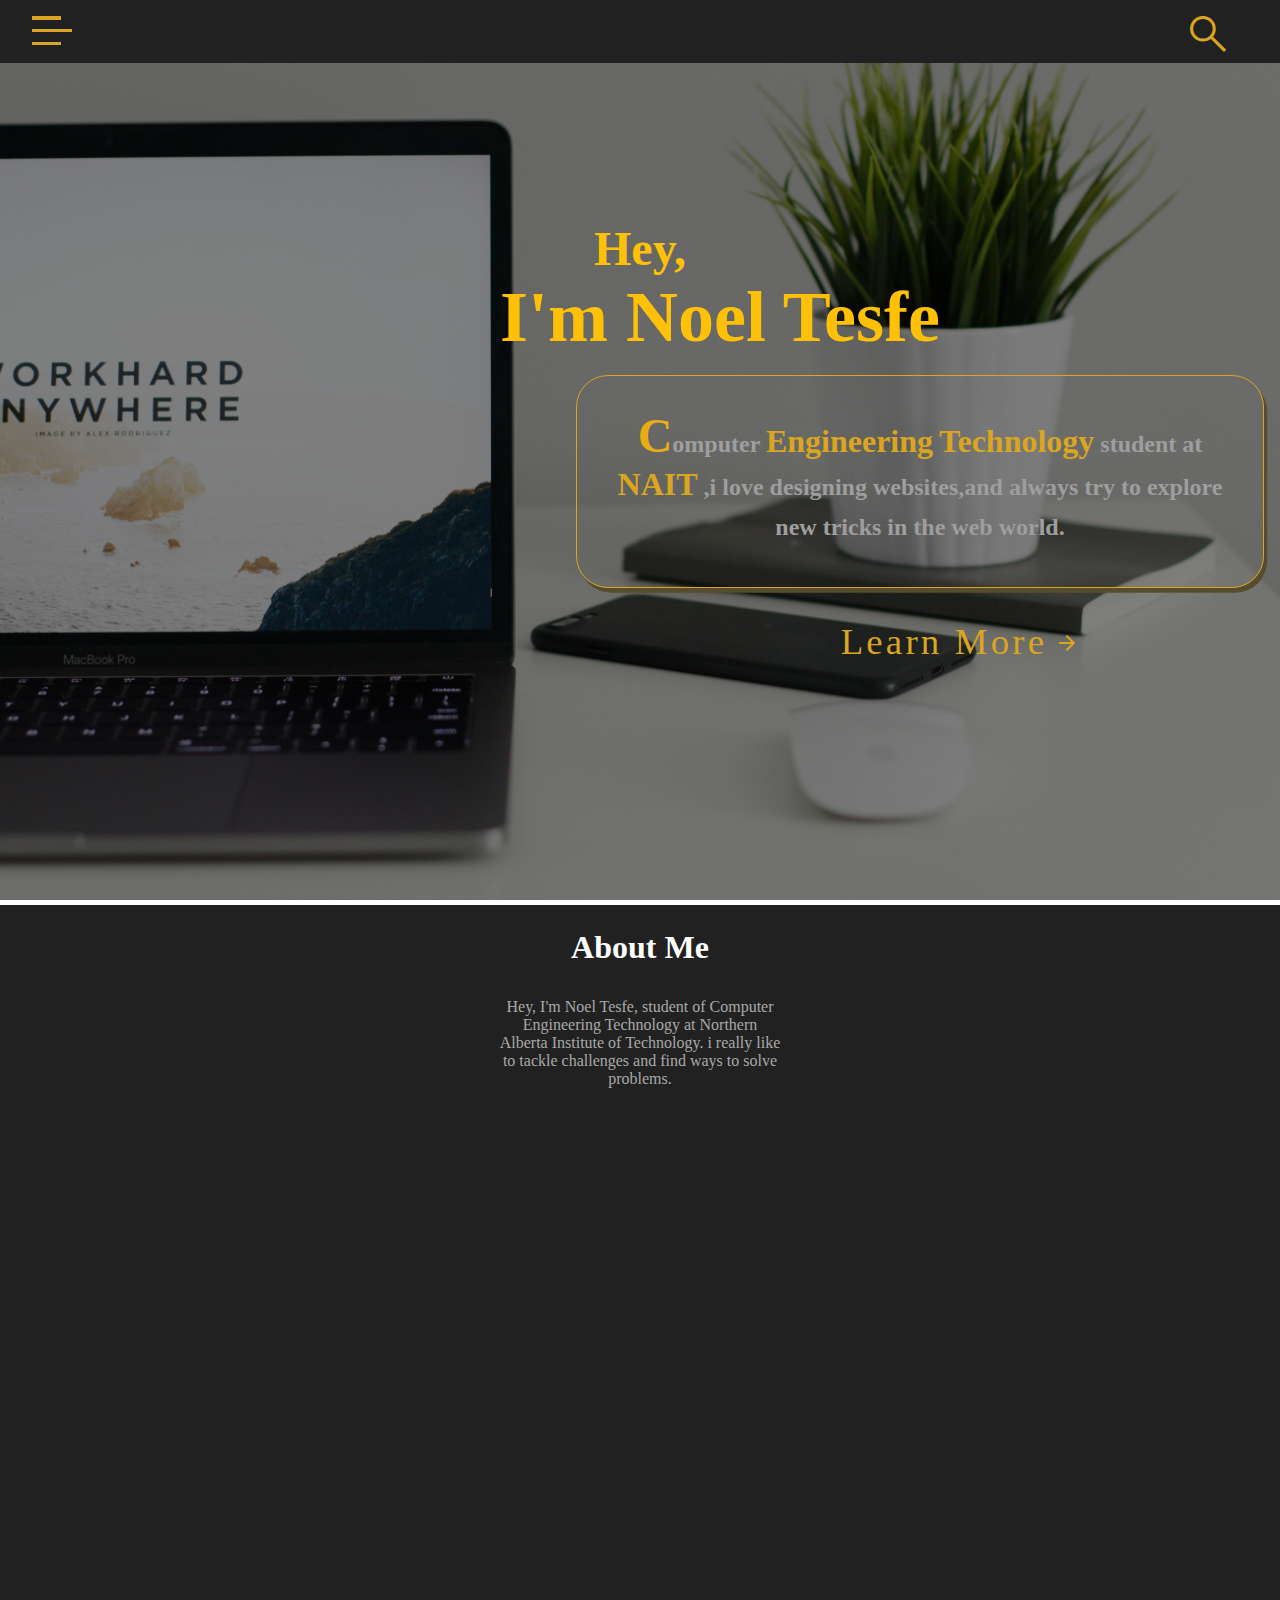
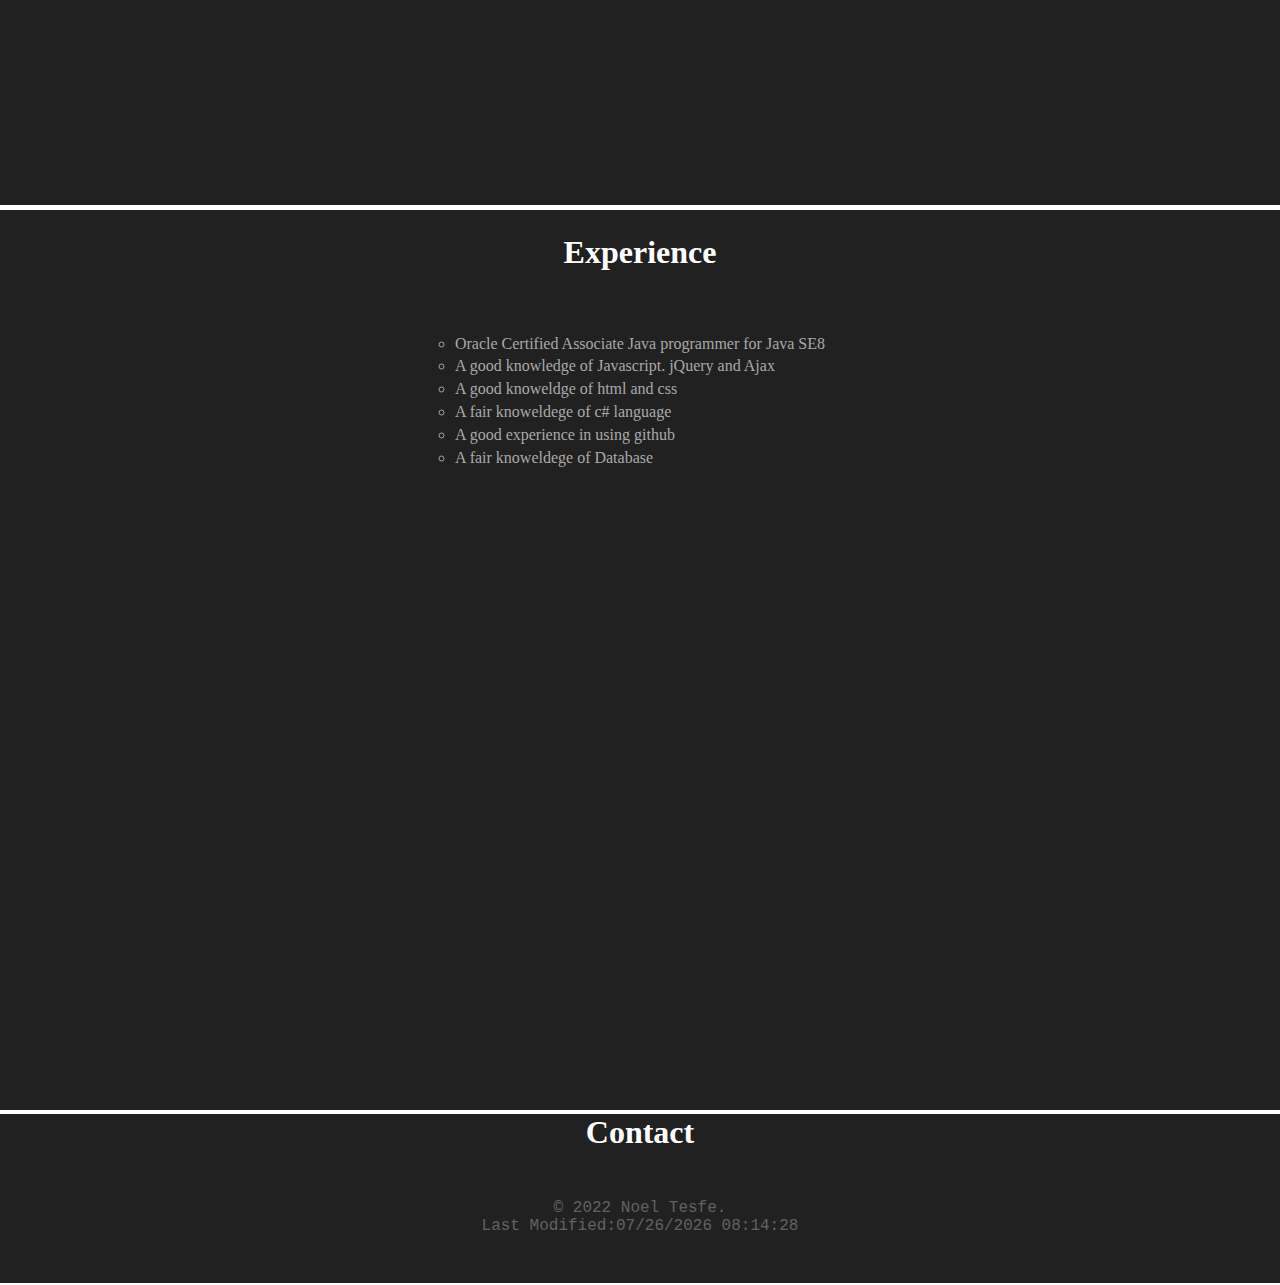
==== index.html @ 37268986 "modified files" ====
<!DOCTYPE html>
<html lang="en">
  <head>
    <meta charset="UTF-8" />
    <meta http-equiv="X-UA-Compatible" content="IE=edge" />
    <meta name="viewport" content="width=device-width, initial-scale=1.0" />
    <title>Person Web Site</title>
    <link
      rel="stylesheet"
      href="https://fonts.googleapis.com/css2?family=Material+Symbols+Outlined:opsz,wght,FILL,GRAD@48,400,0,0"
    />
    <link rel="stylesheet" href="https://cdnjs.cloudflare.com/ajax/libs/font-awesome/6.2.0/css/all.min.css" integrity="sha512-xh6O/CkQoPOWDdYTDqeRdPCVd1SpvCA9XXcUnZS2FmJNp1coAFzvtCN9BmamE+4aHK8yyUHUSCcJHgXloTyT2A==" crossorigin="anonymous" referrerpolicy="no-referrer" />
    <link rel="stylesheet" href="https://fonts.googleapis.com/css2?family=Material+Symbols+Outlined:opsz,wght,FILL,GRAD@48,400,0,0" />
    <script src="js/script.js" defer></script>
    <link rel="stylesheet" href="css/style.css" />
  </head>
  <body>
    <div class="container">
      <input type="checkbox" class="checkbox" id="click" hidden />
      <!-- menu-bar starts here -->
      <div class="menu-bar">
        <label for="click">
          <div class="menu">
            <div class="line line-1"></div>
            <div class="line line-2"></div>
            <div class="line line-3"></div>
          </div>
        </label>

        <input type="checkbox" class="search-checkbox" id="search" hidden />
        <div class="search-bar">
          <input
            type="text"
            class="input-search"
            placeholder="Work in progress...."
          />
          <label for="search">
            <span class="material-symbols-outlined search-icon">
              search
              </span>
          </label>
        </div>
      </div>
      <!-- menu-bar ends here -->

      <!-- navigation-bar starts here -->
      <div class="navigation-bar">
        <div class="navigation-pane">
          <ul class="navigation-list">
            <li class="navigation-item navigation-link" data-page="home">
              <!-- <a href="index.html" class="navigation-link">Home</a> -->
              Home
            </li>
            <li class="navigation-item navigation-link" data-page="contact">
              <!-- <a href="#contact" class="navigation-link">Contact</a> -->
              Contact
            </li>
            <li class="navigation-item navigation-link" data-page="about">
              <!-- <a href="#about" class="navigation-link">AboutMe</a> -->
              About me
            </li>
            <li class="navigation-item navigation-link" data-page="experience">
              <!-- <a href="#experience" class="navigation-link">Experience</a> -->
              Experience
            </li>
          </ul>
        </div>
      </div>

      <!-- navigationbar ends here -->

      <!-- display section starts here -->
      <div class="display-section" id="home">
     
          <div class="header">
            <h1>Hey,</h1>
           <h2>I'm Noel Tesfe</h2>
          <p><strong>Computer <span class="deco">Engineering</span> <span class="deco">Technology</span> </strong>  student at <span>NAIT</span> ,i love designing websites,and always try to explore  new tricks in the web world.</p>
          </div>

          <div class="learn-more">
            <a href="#" id="learn">Learn More<span class="material-symbols-outlined">
                arrow_forward
              </span></a>
          
        </div>

      </div>

      <!-- display section ends here -->

      <!-- about me starts here -->
      <div class="about-me" id="about">
        <h1>About Me</h1>
         <div class="img-card">
    
          <img src="/images/ntesfe.jpg" alt="" width="250px">
          <p>Hey, I'm Noel Tesfe, student of Computer Engineering Technology at Northern Alberta Institute of Technology.
            i really like to tackle challenges and find ways to solve problems.
          </p>
         </div>
         
        
      </div>
      <!-- about me ends here -->

      <!-- experience starts here -->
      <div class="experience" id="experience">
        <h1>Experience</h1>
        <ul>
          <li>Oracle Certified Associate Java programmer for Java SE8</li>
          <li>A good knowledge of Javascript. jQuery and Ajax</li>
          <li>A good knoweldge of html and css</li>
          <li>A fair knoweldege of c# language</li>
          <li>A good experience in using github</li>
          <li>A fair knoweldege of Database</li>
        </ul>
        
      </div>

      <div class="contact-me" id="contact">
        <h1>Contact</h1>
       <ul class="social-icons-list">
        <li class="social-icon-item"><i class="fa-brands fa-github" id="github"></i></li>
        <li class="social-icon-item"><i class="fa-brands fa-linkedin-in" id="lkdn"></i></li>
       </ul>
      </div>
<!-- experience ends here -->
     
<!-- footer starts here -->

      <div class="footer">
        <p>&copy; 2022 Noel Tesfe.</p>
        <p id="last-modified">Last Modified:</p>
      </div>
    </div>
    <!-- footer ends here -->
    <script>
      document.querySelector("#last-modified").innerHTML +=
        document.lastModified;

        document.querySelectorAll('.navigation-list li').forEach(function(listItem){
       listItem.addEventListener('click',function(){
        let topPosition = document.getElementById(listItem.dataset.page).offsetTop-60
        window.scrollTo({
          top:topPosition,
          left:0,
          behavior:"smooth"
        })
       })
        })
    </script>
  </body>
</html>
---- css/style.css ----
@media screen and (max-width:800px){
    @import url('https://fonts.googleapis.com/css2?family=Comforter+Brush&family=Dancing+Script&display=swap');


  
    *{
        box-sizing: border-box;
        padding: 0;
        margin: 0;
    }    
    .container{
        display: flex;
         flex-direction: column;
        
    }
    /* menu bar starts here */
    .menu-bar{
        position: fixed;
        width: 100vw;
        display: flex;
        justify-content: space-between;
        align-items: center;
        background-color: #212121;
        z-index: 10;
    }
    

     .menu{
        margin-left: .5rem;
        margin-top: .5rem;
    } 
 
    .line{
        width: 2.5rem;
        height: .2rem;
        margin-bottom: .6rem;
        background-color: goldenrod;
        margin-left: 1rem;
     
    }
    
    .line-1,.line-3{
        width: 1.8rem;
        transition: all .4s;
    }
    
    .menu:hover .line{
        width: 2.5rem;
        cursor: pointer;
    }
    
    .search-bar{
        margin-right: 1rem;
        display: flex;
        justify-content: flex-end;
    }
    
    .input-search{
       opacity: 0;
       outline: none;
       letter-spacing: .1rem;
       width: 60%;
       font-size: 1.2rem;
       position: absolute;
       top: 3.5rem;
       border-radius: 2rem;
       padding: .2rem;
       padding-left: 1rem;
       
    
    }
    .search-icon{
        position: relative;
         bottom: 0.1rem;
         font-size: 2rem;
         color: goldenrod;
         align-self: center;
         right: 0.5rem;
         margin-top: 1rem;
    
    }
    
    .search-checkbox:checked ~ .search-bar .input-search{
        opacity: 1;
    }
    
    .search-icon:hover{
        cursor: pointer;
    }
    
    .checkbox:checked ~ .navigation-bar{
       left:0;
    }
    
    .checkbox:checked ~ .menu-bar .menu .line-1{
        transform: rotate(-405deg) translate(-8px,8px);
    }
    .checkbox:checked ~ .menu-bar .menu .line-2{
        opacity: 0;
    }
    
    .checkbox:checked ~ .menu-bar .menu .line-3{
        transform: rotate( 405deg) translate(-8px,-8px);
    }
    
    
    .navigation-bar{
        position: fixed;
        width: 8rem;
        height:100%;
        background-color: #212121;
        font-size: 1.5rem;
        left: -10rem;
        transition: all .4s cubic-bezier(.17,.67,.83,.67);
        opacity: 0.8;
    }
    
    .navigation-pane{
        margin-top: 13rem;
    }
    
    .navigation-list{
        display: flex;
        height: 20rem;
        flex-direction: column;
        justify-content: space-between;
        align-items: center;
        list-style: none;
    }
    
    .navigation-link{
        text-decoration: none;
        color: #fff;
        transition: color .5s;
        font-size: 1rem;
       
    }
    
    .navigation-link:hover{
        color: goldenrod;
        cursor: pointer;
        
    }
    
    .navigation-item{
        position: relative;
    }
    
    .navigation-link::before{
        content: "";
        width:0rem;
        height: .1rem;
        background-color: goldenrod;
        position: absolute;
        top: .5rem;
        left: -2rem;
        transition: width .5s cubic-bezier(1,0,0,1);
    }
    .navigation-link::after{
        content: "";
        width: 0rem;
        height: .1rem;
        background-color: goldenrod;
        position: absolute;
        top: .5rem;
        right: -2rem;
        transition: width .5s cubic-bezier(1,0,0,1);
    }
    
    .navigation-link:hover::before,
    .navigation-link:hover::after{
        width: 1.6rem;
    }
    
    /* navigation-bar ends here */
    
    /* display-section starts here*/
    .display-section{
          display: flex;
          flex-direction: column;
          justify-content: center;
          height: 100vh;
          background: linear-gradient(to top,rgba(0,0,0,.7),rgba(0,0,0,.6)) ,url("../images/bg_images.jpg") no-repeat center /cover;
          object-fit: cover;

    }

    .header h1{
        color:#ffc107;
        text-align: center;
        font-size: 2rem;
    }

    .header h2{
        color: #ffc107;
        font-size: 2rem;
        margin-left:1rem;
        text-align: center;
    }

    .header p{
        margin-left:20vw;
        font-size: 1.2rem;
        padding: 1.5rem;
        color: #9E9E9E;
        text-align: center;
        font-weight: bold;
        border: 1px solid  goldenrod;
        border-radius: 2rem;
        box-shadow: 1rem .5rem rgb(88, 76, 46);
        
    }
    
    .deco span::first-letter{
        color: goldenrod;
        font-size: 1rem;
    }

    .header p span{
        color: goldenrod;
        font-size: 1rem;
    }

    .header p::first-letter{
        color: rgb(233, 173, 20);
        font-size: 2rem;
    }

    .learn-more{
       margin-top: 6rem;
       font-size: 1.3rem;
       text-align: center;
       letter-spacing: .2rem;
       transition:transform .5s;
       justify-self: flex-end;
    
      
    }
    .learn-more a{
        text-decoration: none;
        color: goldenrod;
        transition: color .5s;
        display: block;
        text-align: center;
        display: flex;
        justify-content: center;
        margin-left: 4rem;
     
    }
    
    .learn-more a:hover{
        color: #f57f17;
       
    }
    .learn-more:hover{
        transform:scale(1.2,1.2);
      
    }
    
    .material-symbols-outlined{
        margin-left: .5rem;

    
    }

        /* display-section ends here */
/* about me starts here */
    .about-me{
        margin-top: .1rem;
        display: flex;
        flex-direction: column;
        justify-content: flex-start;
        align-items: center;
        background-color: #212121;
        color: #fff;
        padding:1.5rem;
        height: 100vh;
    }
.img-card{
  display: flex;
  flex-direction: column;
  margin-top: 1rem;
  justify-content: center;
  align-items: center;
}

.img-card p{
    margin-top: 1rem;
    color: darkgray;
}
    .about-me img{
        border-radius: 2rem;

    }

    /* about me ends here */

    /* experience starts here */
    .experience{
        margin-top: .1rem;
        padding: 1.5rem;
        display: flex;
        flex-direction: column;
        justify-content: flex-start;
        align-items: center;
        height: 100vh;
        background-color: #212121;
        color: #fff;
    }
    .experience p{
        margin-top: 1rem;
    }

    .experience ul{
        margin-top: 1rem;
        list-style: circle;
        color: darkgray;
        margin-top: 3rem;
        padding: 1rem;
    }

    .contact-me{
        margin-top: .1rem;
        display: flex;
        flex-direction: column;
        justify-content: flex-start;
        align-items: center;
        height: 100vh;
        background-color: #212121;
        color: #fff;

    }

    .contact-me .social-icons-list
    {
        height: 70%;
        width: 30%;
        list-style: none;
        display: flex;
        justify-content:space-evenly;
        /* align-items: flex-end; */
    }
  .fa-brands{
    /* display: block; */
    margin-top: 10rem;
     color: cornflowerblue;
     font-size: 1.2rem;
     transition: color .3s;
  }

  .fa-brands:hover{
    color: goldenrod;
  }
    /* experience ends here */
    .footer{
        background-color:#212121;
        text-align: center;
        padding: 3rem;
        z-index: 10;
        color: #616161;
        font-family: 'Overpass Mono', monospace;
    }

}




@media screen and (min-width:800px) {
    @import url('https://fonts.googleapis.com/css2?family=Dancing+Script&family=Overpass+Mono:wght@300&family=Roboto&display=swap');

    
    *{
        box-sizing: border-box;
        padding: 0;
        margin: 0;
    }    
    .container{
        display: flex;
         flex-direction: column;
        
        /* height: 100vh; */
        
    }
    /* menu bar starts here */
    .menu-bar{
        position: fixed;
        width: 100vw;
        display: flex;
        justify-content: space-between;
        align-items: center;
        background-color: #212121;
        z-index: 10;
    }
    

    .menu{
        margin-left: .5rem;
        margin-top: .5rem;
    }
    
    .line{
        width: 2.5rem;
        height: .2rem;
        margin-bottom: .6rem;
        background-color: goldenrod;
        margin-left: 1.5rem;
     
    }
    
    .line-1,.line-3{
        width: 1.8rem;
        transition: all .4s;
    }
    
    .menu:hover .line{
        width: 2.5rem;
        cursor: pointer;
    }
    
    .search-bar{
        margin-right: 1rem;
        display: flex;
        justify-content: center;
    }
    
    .input-search{
       padding: .5rem;
       padding-right: 3rem;
       opacity: 0;
       outline: none;
       letter-spacing: .1rem;
       width: 30%;
       font-weight: bold;
       font-size: 1.2rem;
        position: absolute;
        top: 4.2rem;
        border-radius: 2rem;
        right: 3rem;
    
    }
    .search-icon{
        position: relative;
         right: 2rem;
         bottom: 0.1rem;
         font-size: 3rem;
         color: goldenrod;
         align-self: center;
    
    }
    
    .search-checkbox:checked ~ .search-bar .input-search{
        opacity: 1;
    }
    
    .search-icon:hover{
        cursor: pointer;
    }
    
    .checkbox:checked ~ .navigation-bar{
       left:0;
    }
    
    .checkbox:checked ~ .menu-bar .menu .line-1{
        transform: rotate(-405deg) translate(-8px,8px);
    }
    .checkbox:checked ~ .menu-bar .menu .line-2{
        opacity: 0;
    }
    
    .checkbox:checked ~ .menu-bar .menu .line-3{
        transform: rotate( 405deg) translate(-8px,-8px);
    }
    
    
    .navigation-bar{
        position: fixed;
        width: 8rem;
        height:100%;
        background-color: #212121;
        font-size: 1.5rem;
        left: -10rem;
        transition: all .4s cubic-bezier(.17,.67,.83,.67);
        opacity: 0.8;
    }
    
    .navigation-pane{
        margin-top: 13rem;
    }
    
    .navigation-list{
        display: flex;
        height: 20rem;
        flex-direction: column;
        justify-content: space-between;
        align-items: center;
        list-style: none;
    }
    
    .navigation-link{
        text-decoration: none;
        color: #fff;
        transition: color .5s;
        font-size: 1.2rem;
       
    }
    
    .navigation-link:hover{
        color: goldenrod;
        cursor: pointer;
    }
    
    .navigation-item{
        position: relative;
    }
    
    .navigation-link::before{
        content: "";
        width:0rem;
        height: .1rem;
        background-color: goldenrod;
        position: absolute;
        top: .5rem;
        left: -2rem;
        transition: width .5s cubic-bezier(1,0,0,1);
    }
    .navigation-link::after{
        content: "";
        width: 0rem;
        height: .1rem;
        background-color: goldenrod;
        position: absolute;
        top: .5rem;
        right: -2rem;
        transition: width .5s cubic-bezier(1,0,0,1);
    }
    
    .navigation-link:hover::before,
    .navigation-link:hover::after{
        width: 1.6rem;
    }
    
    /* navigation-bar ends here */
    
    /* display-section starts here*/
    .display-section{
          display: flex;
          flex-direction: column;
          justify-content: center;
          height: 100vh;
          background:linear-gradient(to top,rgba(0,0,0,.5),rgba(0,0,0,.5)), url("../images/bg_images.jpg") no-repeat center /cover;
          object-fit: cover;

    }

    .header h1{
        color:#ffc107;
        text-align: center;
        font-size: 3rem;
    }

    .header h2{
        color: #ffc107;
        font-size: 4.5rem;
        margin-left: 10rem;
        text-align: center;
    }

    .header p{
        margin-right: 1rem;
        margin-top: 1rem; 
        margin-left: 45vw;
        font-size: 1.5rem;
        padding-bottom: 1.2rem;
        font-weight: bold;
        color: #9E9E9E;
        line-height: 2.5rem;
        text-align: center;
        border: 1px solid  goldenrod;
        border-radius: 2rem;
        box-shadow: .2rem .3rem rgb(88, 76, 46);
        padding: 2.5rem;
        
    }

    .deco span::first-letter{
        color: goldenrod;
        font-size: 2rem;
    }

    .header p span{
        color: goldenrod;
        font-size: 2rem;
    }

    .header p::first-letter{
        color: rgb(233, 173, 20);
        font-size: 3rem;
    }
    
    
    .picture-display img{
          width: 150px;
          height: 150px;
          border-radius: 100%;
          object-fit: cover;
          box-shadow: 3px 3px red, -1em 0 0.4em olive;
    }
    


    
    .learn-more{
       margin-top: 1rem;
       font-size: 2.3rem;
       text-align: center;
       letter-spacing: .2rem;
       transition:transform .5s;
       margin-left: 50vw;
    
      
    }
    .learn-more a{
        text-decoration: none;
        color: goldenrod;
        transition: color .5s;
        display: block;
        padding: 1rem;
        text-align: center;
        display: flex;
        justify-content: center;
     
    }
    
    .learn-more a:hover{
        color: #f57f17;
       
    }
    .learn-more:hover{
        transform:scale(1.2,1.2);
      
    }
    
    .material-symbols-outlined{
        margin-left: .5rem;
        margin-top: 0.7rem;

    
    }

        /* display-section ends here */
/* about me starts here */
    .about-me{
        margin-top: .3rem;
        display: flex;
        flex-direction: column;
        justify-content: flex-start;
        align-items: center;
        background-color: #212121;
        color: #fff;
        padding:1.5rem;
        height: 100vh;
    }
.img-card{
    display: flex;
    flex-direction: column;
    margin-top: 1rem;
    justify-content: center;
    align-items: center;
}

.img-card p{
    text-align: center;
    margin-top: 1rem;
    color: darkgray;
    width: 25%;
}
    .about-me img{
        border-radius: 2rem;

    }

    /* about me ends here */

    /* experience starts here */
    .experience{
        margin-top: .3rem;
        padding: 1.5rem;
        display: flex;
        flex-direction: column;
        justify-content: flex-start;
        align-items: center;
        height: 100vh;
        background-color: #212121;
        color: #fff;
    }
    .experience p{
        margin-top: 1rem;
    }

    .experience ul{
        margin-top: 1rem;
        list-style: circle;
        color: darkgray;
        margin-top: 3rem;
        padding: 1rem;
    }
    .experience ul li{
       margin-bottom: .3rem;
    }
    .contact-me{
        margin-top: .3rem;
        display: flex;
        flex-direction: column;
        justify-content: flex-start;
        align-items: center;
        /* height: 100vh; */
        background-color: #212121;
        color: #fff;

    }

    .contact-me .social-icons-list
    {
        height: 70%;
        width: 10%;
        list-style: none;
        display: flex;
        justify-content:space-evenly;
        /* align-items: flex-end; */
    }
  .fa-brands{
    /* display: block; */
    margin-top: 10rem;
     color: cornflowerblue;
     font-size: 1.2rem;
     transition: color .3s;
  }

  .fa-brands:hover{
    color: goldenrod;
  }
    /* experience ends here */
    .footer{
        background-color:#212121;
        text-align: center;
        padding: 3rem;
        z-index: 10;
        color: #616161;
        font-family: 'Overpass Mono', monospace;
    }
}
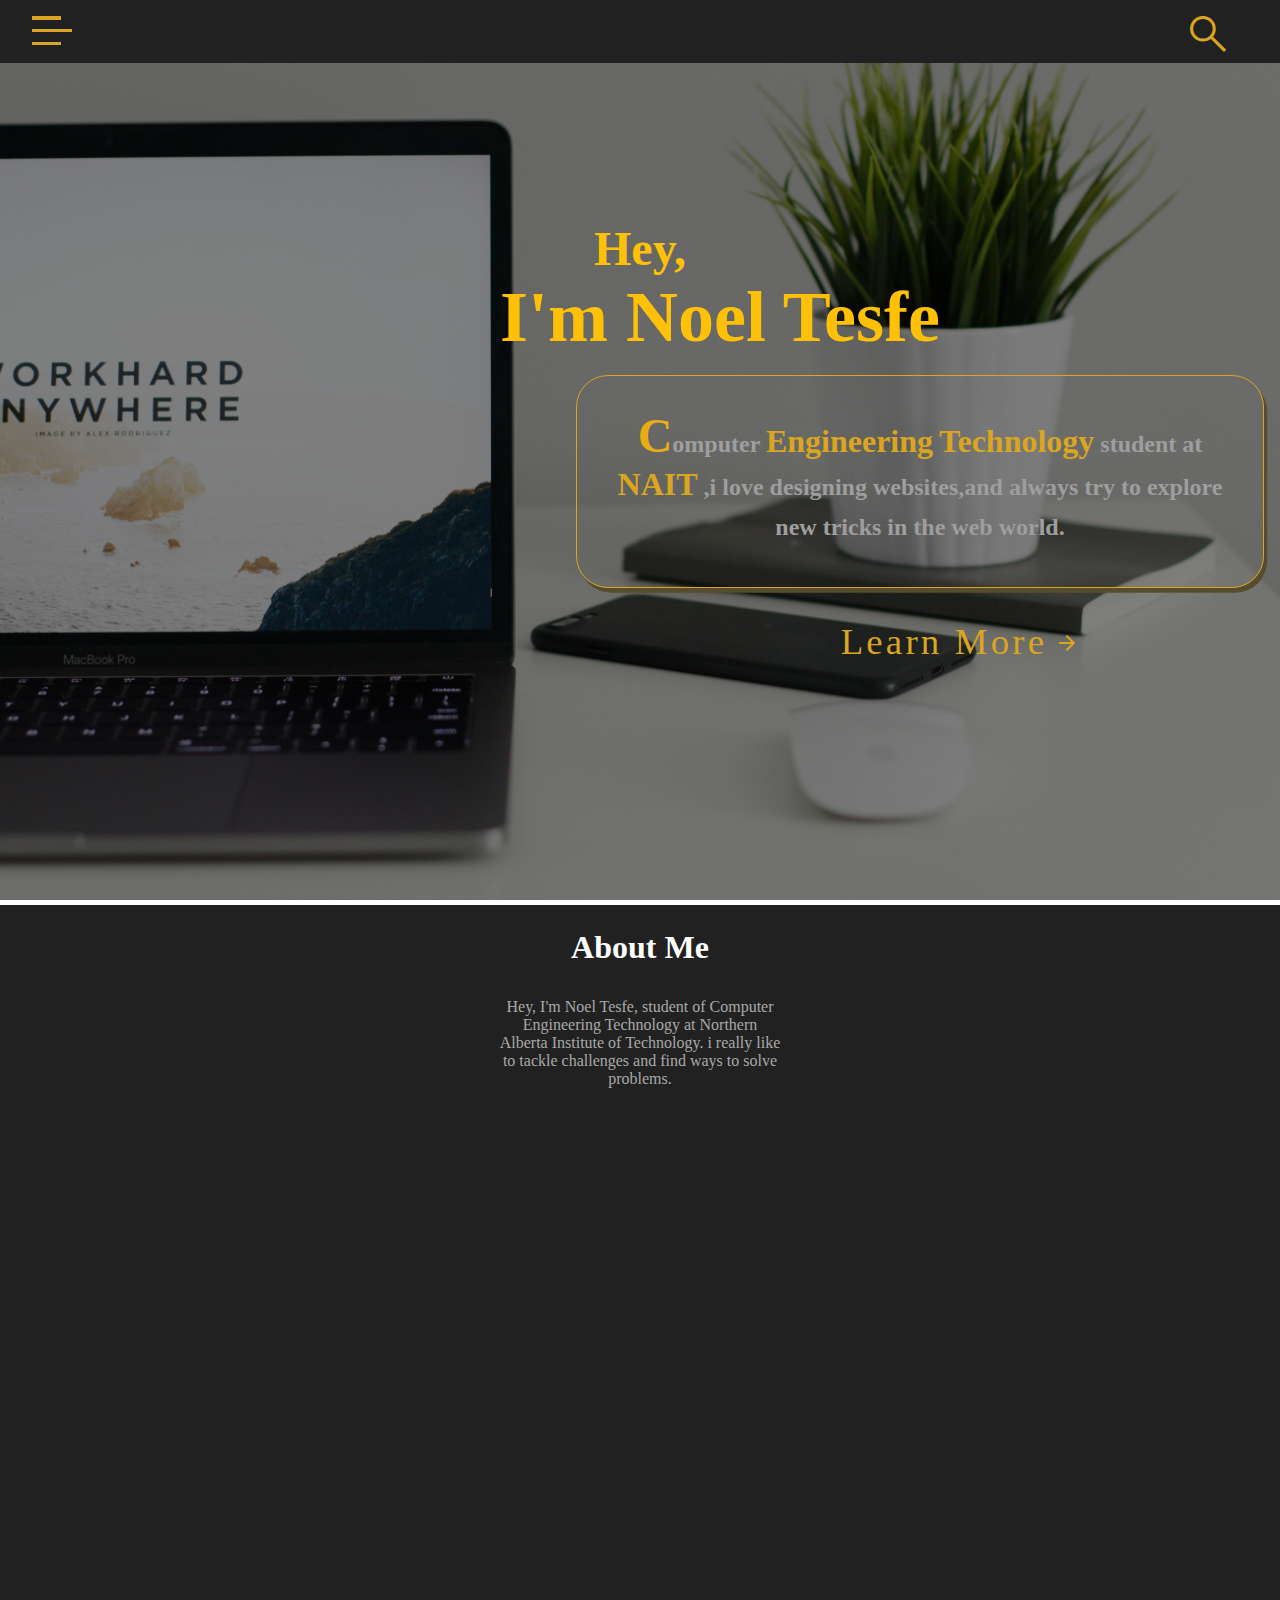
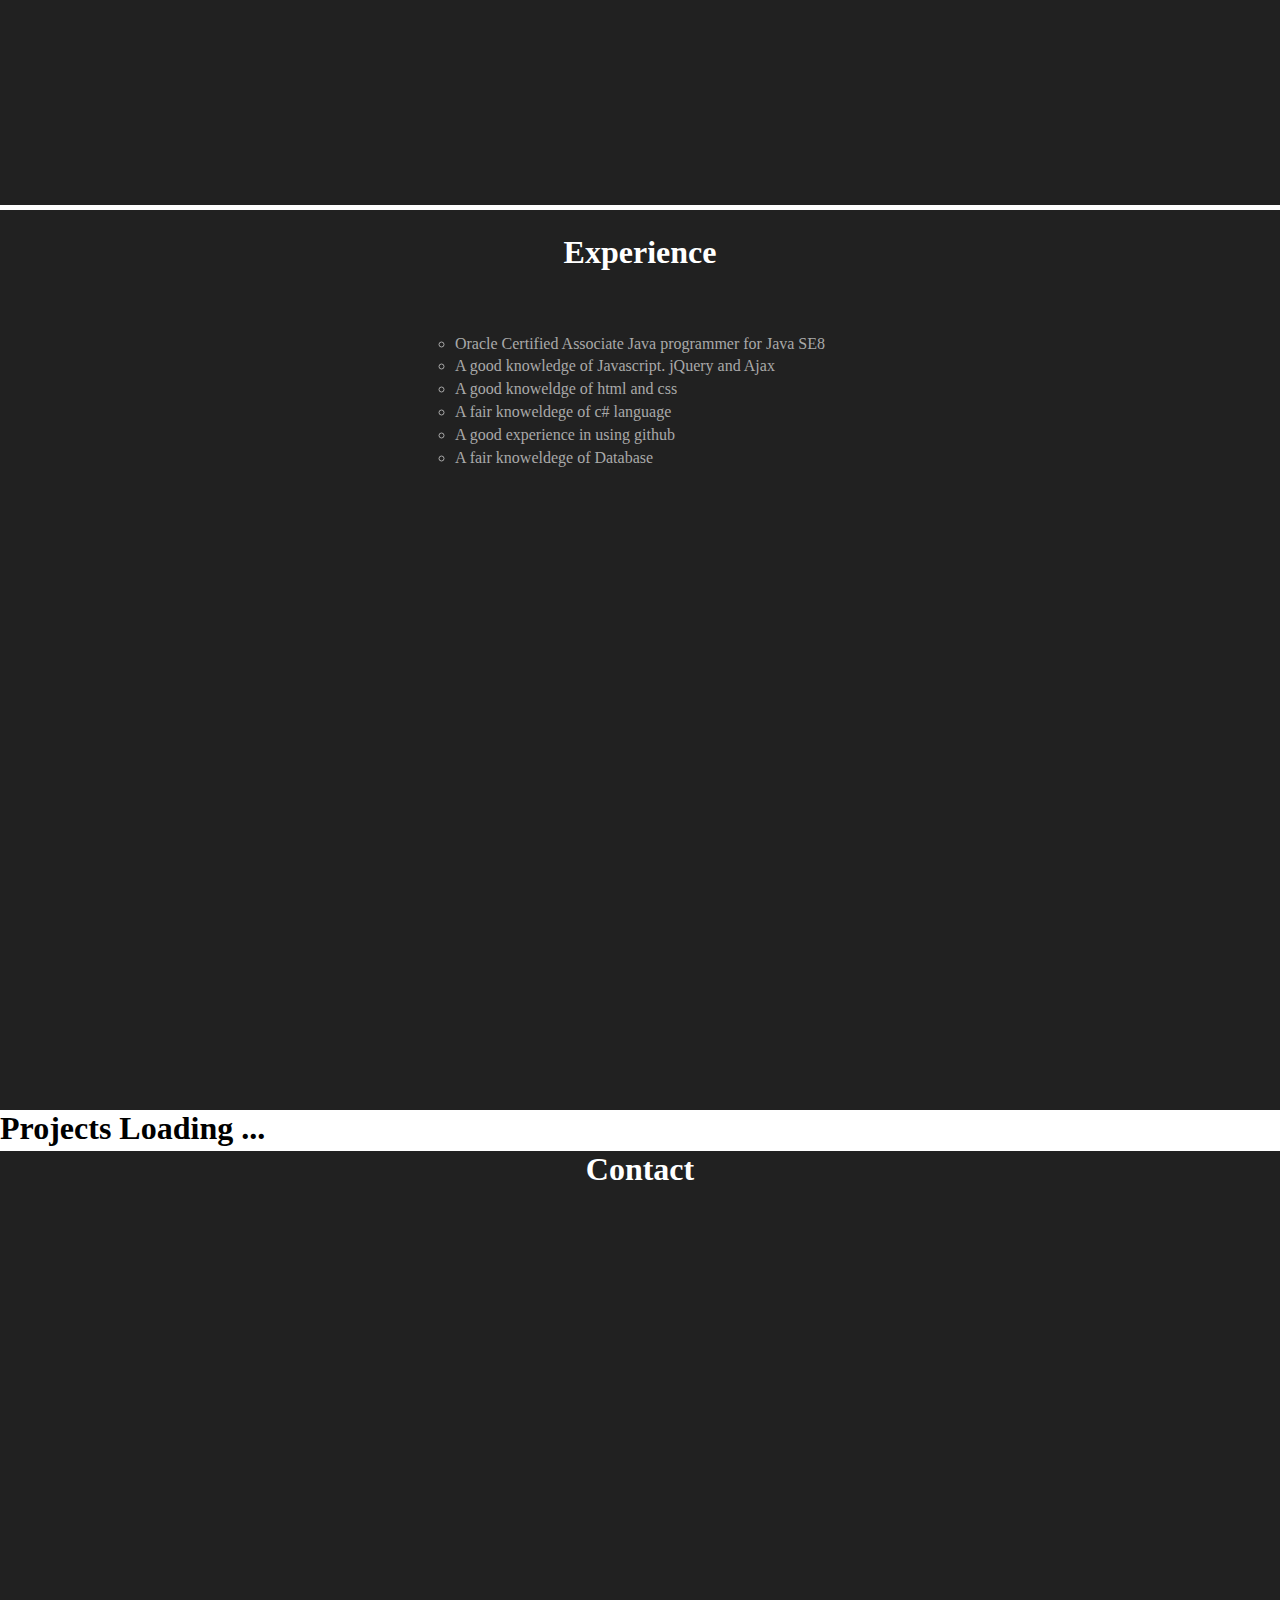
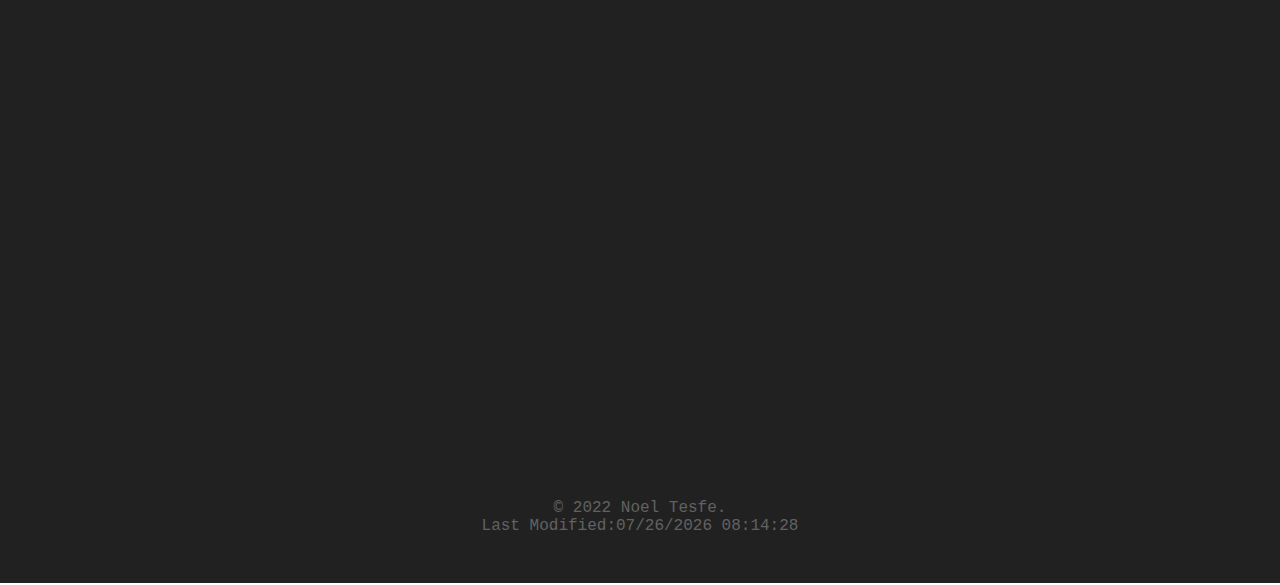
==== commit dd7350a1: "modified html file" ====
--- a/index.html
+++ b/index.html
@@ -9,8 +9,17 @@
       rel="stylesheet"
       href="https://fonts.googleapis.com/css2?family=Material+Symbols+Outlined:opsz,wght,FILL,GRAD@48,400,0,0"
     />
-    <link rel="stylesheet" href="https://cdnjs.cloudflare.com/ajax/libs/font-awesome/6.2.0/css/all.min.css" integrity="sha512-xh6O/CkQoPOWDdYTDqeRdPCVd1SpvCA9XXcUnZS2FmJNp1coAFzvtCN9BmamE+4aHK8yyUHUSCcJHgXloTyT2A==" crossorigin="anonymous" referrerpolicy="no-referrer" />
-    <link rel="stylesheet" href="https://fonts.googleapis.com/css2?family=Material+Symbols+Outlined:opsz,wght,FILL,GRAD@48,400,0,0" />
+    <link
+      rel="stylesheet"
+      href="https://cdnjs.cloudflare.com/ajax/libs/font-awesome/6.2.0/css/all.min.css"
+      integrity="sha512-xh6O/CkQoPOWDdYTDqeRdPCVd1SpvCA9XXcUnZS2FmJNp1coAFzvtCN9BmamE+4aHK8yyUHUSCcJHgXloTyT2A=="
+      crossorigin="anonymous"
+      referrerpolicy="no-referrer"
+    />
+    <link
+      rel="stylesheet"
+      href="https://fonts.googleapis.com/css2?family=Material+Symbols+Outlined:opsz,wght,FILL,GRAD@48,400,0,0"
+    />
     <script src="js/script.js" defer></script>
     <link rel="stylesheet" href="css/style.css" />
   </head>
@@ -35,9 +44,7 @@
             placeholder="Work in progress...."
           />
           <label for="search">
-            <span class="material-symbols-outlined search-icon">
-              search
-              </span>
+            <span class="material-symbols-outlined search-icon"> search </span>
           </label>
         </div>
       </div>
@@ -47,21 +54,27 @@
       <div class="navigation-bar">
         <div class="navigation-pane">
           <ul class="navigation-list">
-            <li class="navigation-item navigation-link" data-page="home">
+            <li class="navigation-item navigation-link" data-id="home">
               <!-- <a href="index.html" class="navigation-link">Home</a> -->
               Home
             </li>
-            <li class="navigation-item navigation-link" data-page="contact">
-              <!-- <a href="#contact" class="navigation-link">Contact</a> -->
-              Contact
+            <li class="navigation-item navigation-link" data-id="experience">
+              <!-- <a href="#experience" class="navigation-link">Experience</a> -->
+              Experience
             </li>
-            <li class="navigation-item navigation-link" data-page="about">
+
+            <li class="navigation-item navigation-link" data-id="projects">
+              <!-- <a href="#about" class="navigation-link">AboutMe</a> -->
+              Projects
+            </li>
+
+            <li class="navigation-item navigation-link" data-id="about">
               <!-- <a href="#about" class="navigation-link">AboutMe</a> -->
               About me
             </li>
-            <li class="navigation-item navigation-link" data-page="experience">
-              <!-- <a href="#experience" class="navigation-link">Experience</a> -->
-              Experience
+            <li class="navigation-item navigation-link" data-id="contact">
+              <!-- <a href="#contact" class="navigation-link">Contact</a> -->
+              Contact
             </li>
           </ul>
         </div>
@@ -71,20 +84,26 @@
 
       <!-- display section starts here -->
       <div class="display-section" id="home">
-     
-          <div class="header">
-            <h1>Hey,</h1>
-           <h2>I'm Noel Tesfe</h2>
-          <p><strong>Computer <span class="deco">Engineering</span> <span class="deco">Technology</span> </strong>  student at <span>NAIT</span> ,i love designing websites,and always try to explore  new tricks in the web world.</p>
-          </div>
-
-          <div class="learn-more">
-            <a href="#" id="learn">Learn More<span class="material-symbols-outlined">
-                arrow_forward
-              </span></a>
-          
+        <div class="header">
+          <h1>Hey,</h1>
+          <h2>I'm Noel Tesfe</h2>
+          <p>
+            <strong
+              >Computer <span class="deco">Engineering</span>
+              <span class="deco">Technology</span>
+            </strong>
+            student at <span>NAIT</span> ,i love designing websites,and always
+            try to explore new tricks in the web world.
+          </p>
         </div>
 
+        <div class="learn-more">
+          <a href="#" id="learn"
+            >Learn More<span class="material-symbols-outlined">
+              arrow_forward
+            </span></a
+          >
+        </div>
       </div>
 
       <!-- display section ends here -->
@@ -92,15 +111,14 @@
       <!-- about me starts here -->
       <div class="about-me" id="about">
         <h1>About Me</h1>
-         <div class="img-card">
-    
-          <img src="/images/ntesfe.jpg" alt="" width="250px">
-          <p>Hey, I'm Noel Tesfe, student of Computer Engineering Technology at Northern Alberta Institute of Technology.
-            i really like to tackle challenges and find ways to solve problems.
+        <div class="img-card">
+          <img src="/images/ntesfe.jpg" alt="" width="250px" />
+          <p>
+            Hey, I'm Noel Tesfe, student of Computer Engineering Technology at
+            Northern Alberta Institute of Technology. i really like to tackle
+            challenges and find ways to solve problems.
           </p>
-         </div>
-         
-        
+        </div>
       </div>
       <!-- about me ends here -->
 
@@ -115,19 +133,30 @@
           <li>A good experience in using github</li>
           <li>A fair knoweldege of Database</li>
         </ul>
-        
       </div>
+      <!-- experience ends here -->
 
+      <!-- projects starts here -->
+      <div class="projects" id="projects">
+        <h1>Projects Loading ...</h1>
+      </div>
+      <!-- projects ends here -->
+
+      <!-- contact me starts here -->
       <div class="contact-me" id="contact">
         <h1>Contact</h1>
-       <ul class="social-icons-list">
-        <li class="social-icon-item"><i class="fa-brands fa-github" id="github"></i></li>
-        <li class="social-icon-item"><i class="fa-brands fa-linkedin-in" id="lkdn"></i></li>
-       </ul>
+        <ul class="social-icons-list">
+          <li class="social-icon-item">
+            <i class="fa-brands fa-github" id="github"></i>
+          </li>
+          <li class="social-icon-item">
+            <i class="fa-brands fa-linkedin-in" id="lkdn"></i>
+          </li>
+        </ul>
       </div>
-<!-- experience ends here -->
-     
-<!-- footer starts here -->
+      <!-- contact me ends here -->
+
+      <!-- footer starts here -->
 
       <div class="footer">
         <p>&copy; 2022 Noel Tesfe.</p>
@@ -138,17 +167,6 @@
     <script>
       document.querySelector("#last-modified").innerHTML +=
         document.lastModified;
-
-        document.querySelectorAll('.navigation-list li').forEach(function(listItem){
-       listItem.addEventListener('click',function(){
-        let topPosition = document.getElementById(listItem.dataset.page).offsetTop-60
-        window.scrollTo({
-          top:topPosition,
-          left:0,
-          behavior:"smooth"
-        })
-       })
-        })
     </script>
   </body>
 </html>
--- a/css/style.css
+++ b/css/style.css
@@ -715,7 +715,7 @@
         flex-direction: column;
         justify-content: flex-start;
         align-items: center;
-        /* height: 100vh; */
+        height: 100vh;
         background-color: #212121;
         color: #fff;
 
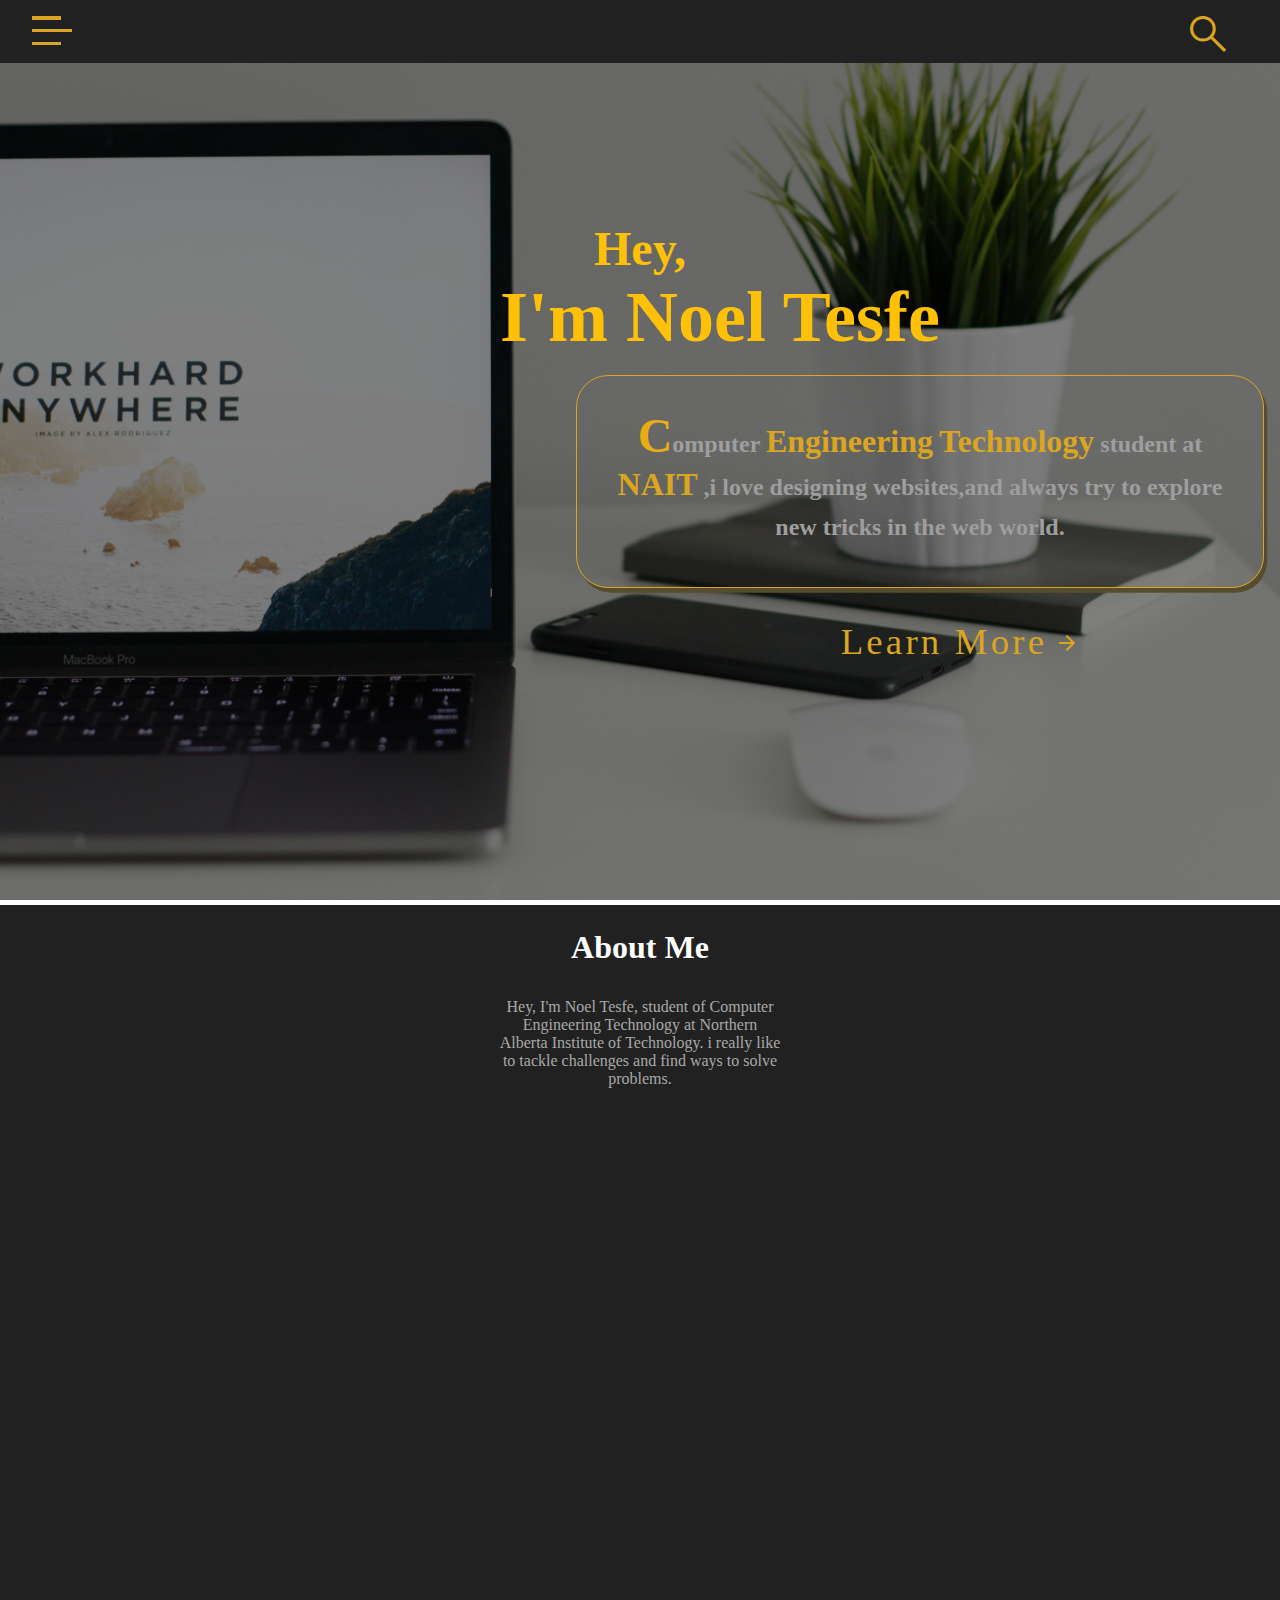
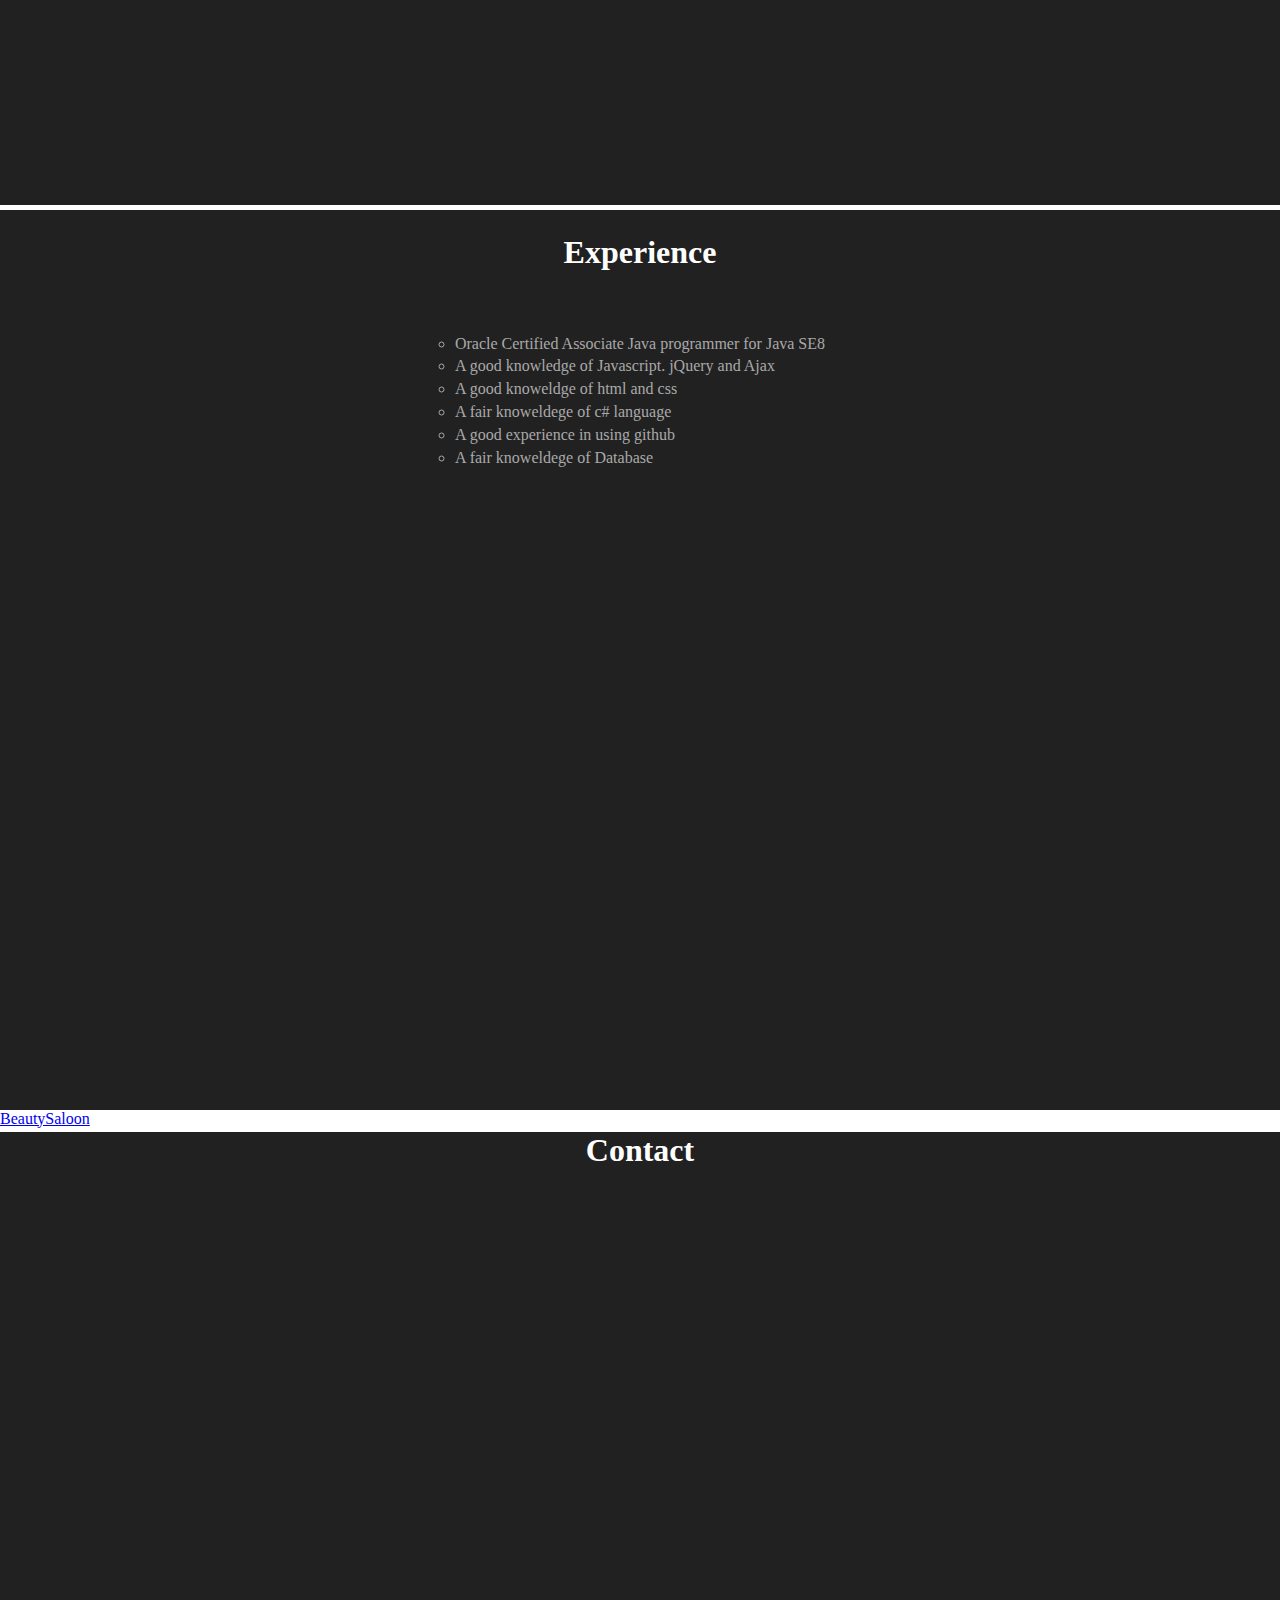
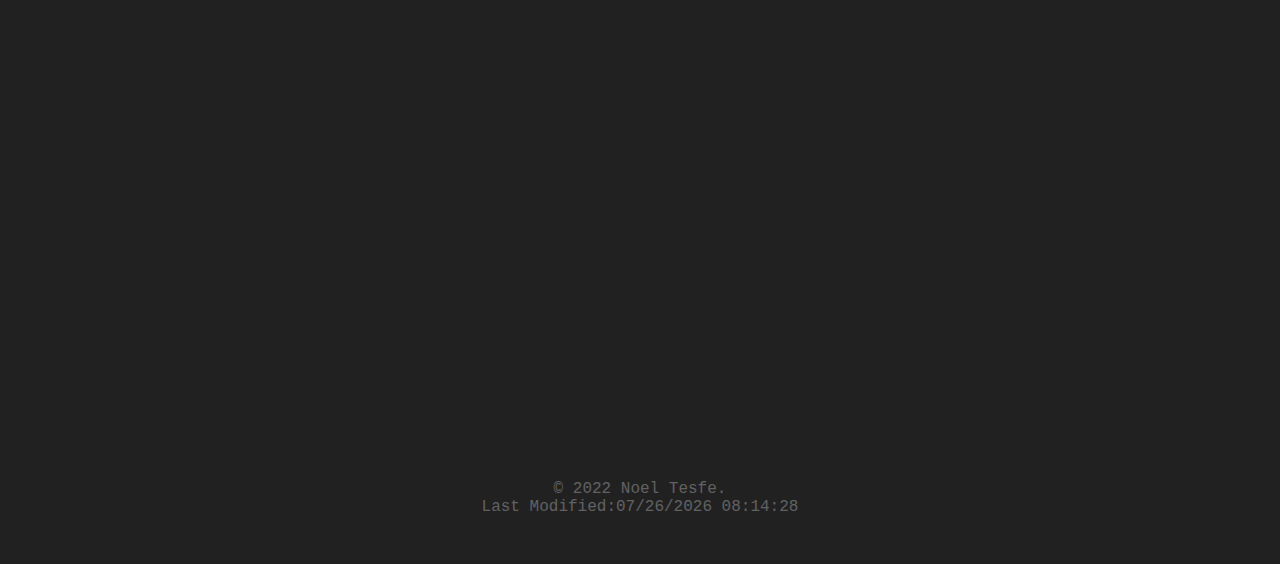
==== commit fb4f088a: "Update index.html" ====
--- a/index.html
+++ b/index.html
@@ -25,6 +25,7 @@
   </head>
   <body>
     <div class="container">
+
       <input type="checkbox" class="checkbox" id="click" hidden />
       <!-- menu-bar starts here -->
       <div class="menu-bar">
@@ -138,7 +139,7 @@
 
       <!-- projects starts here -->
       <div class="projects" id="projects">
-        <h1>Projects Loading ...</h1>
+        <a href="https://noel189.github.io/SB_Project/">BeautySaloon</a>
       </div>
       <!-- projects ends here -->
 
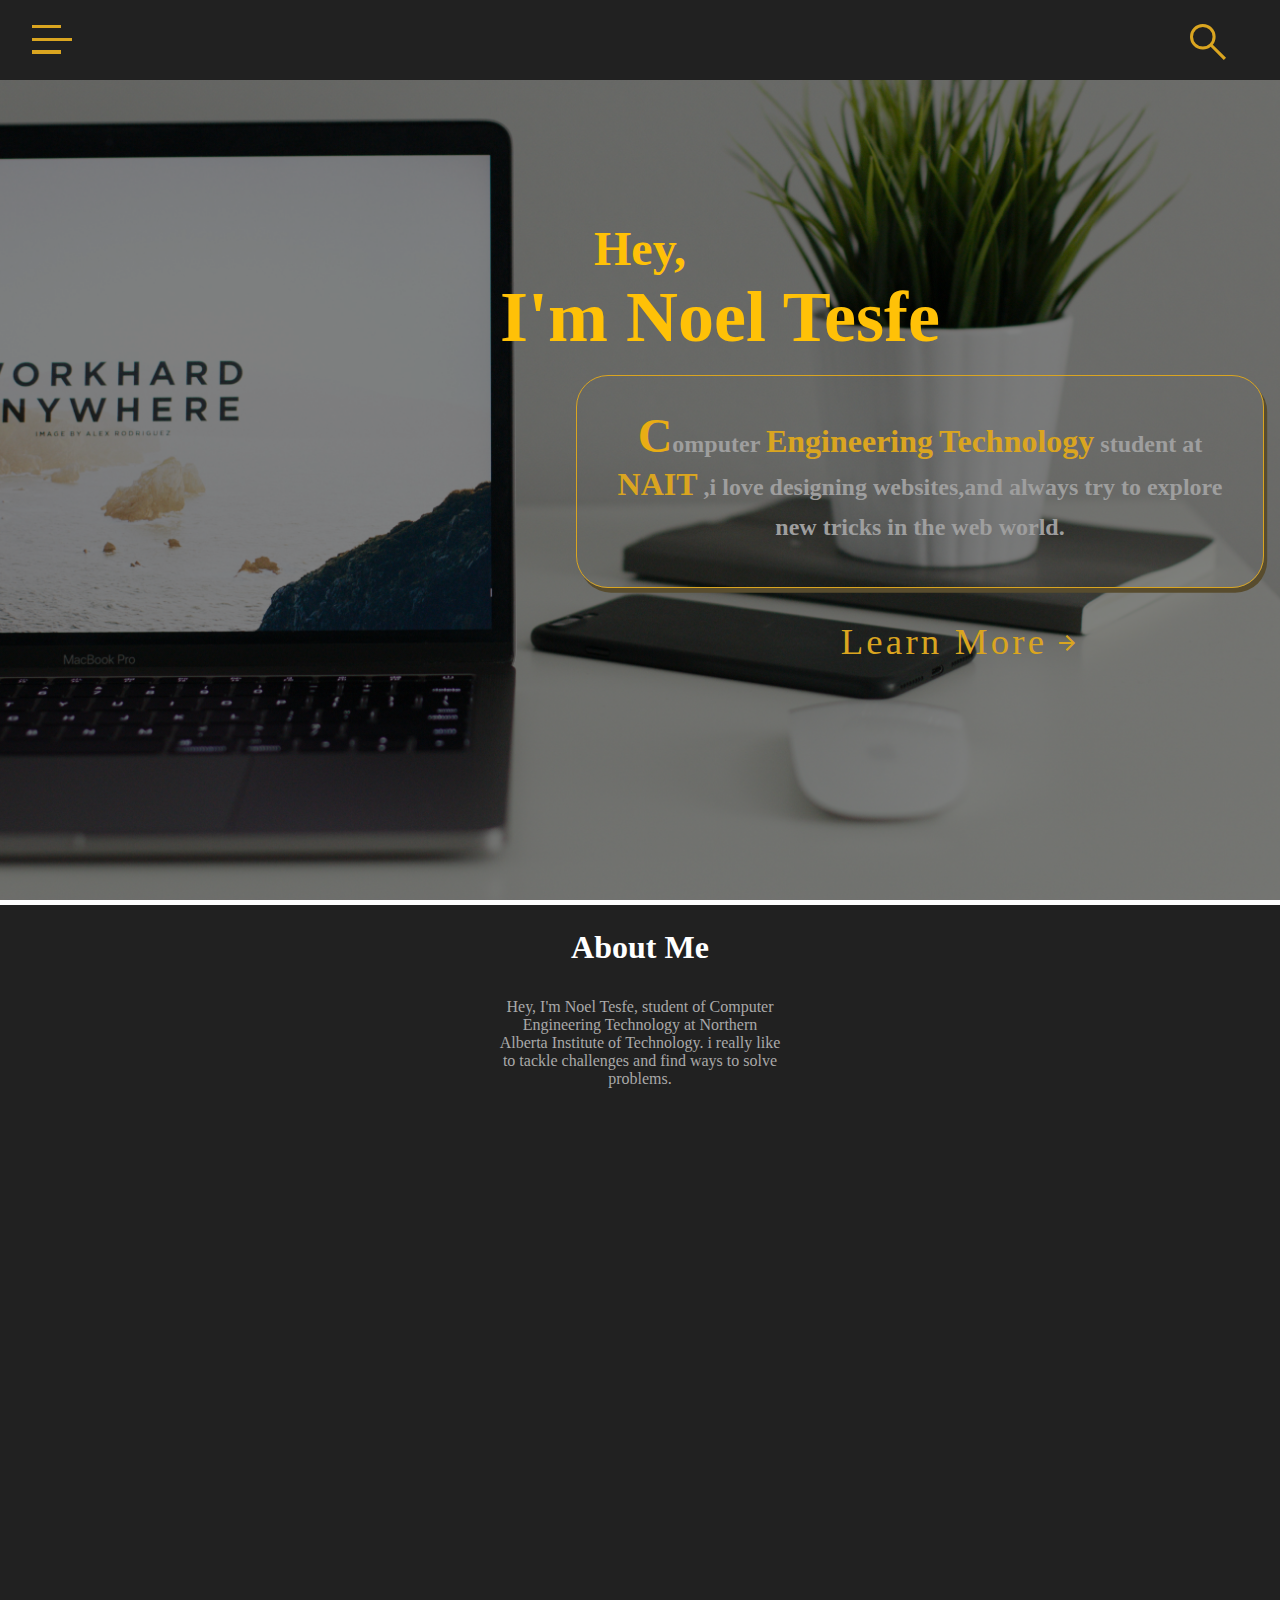
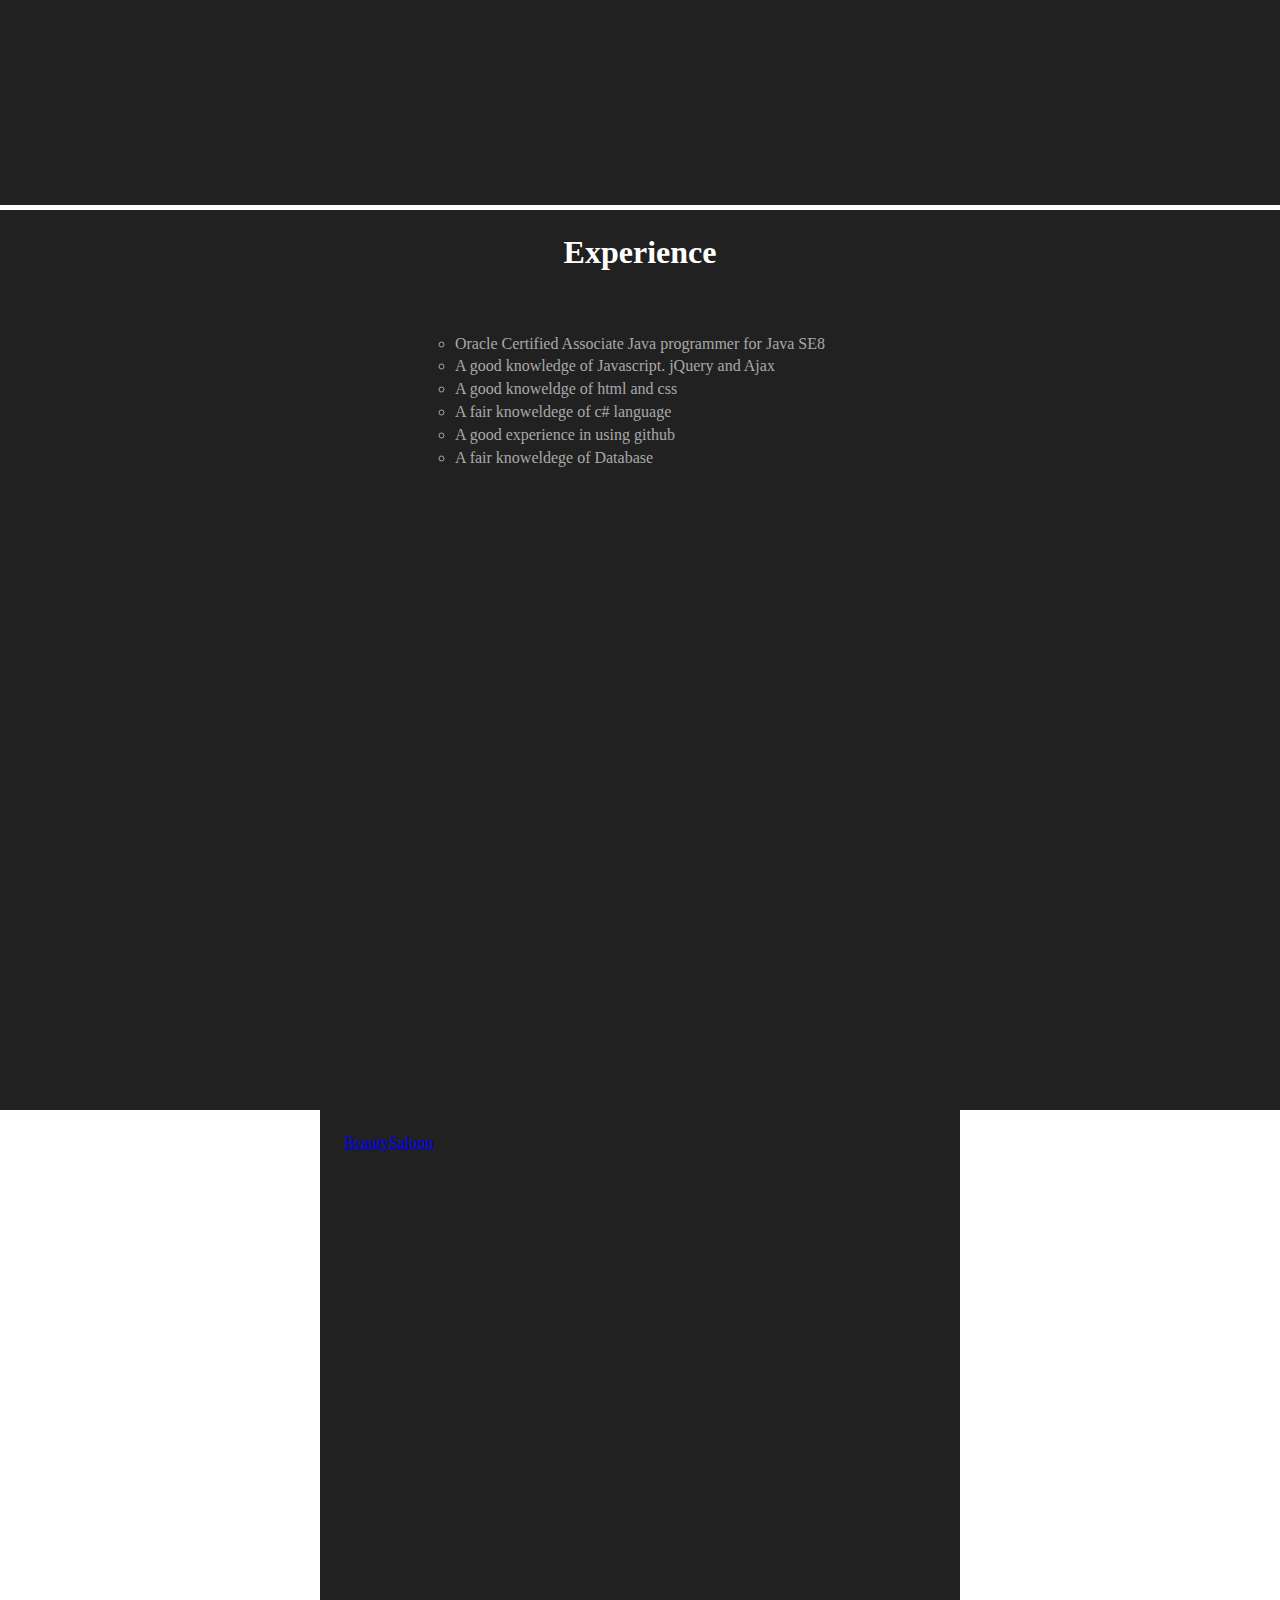
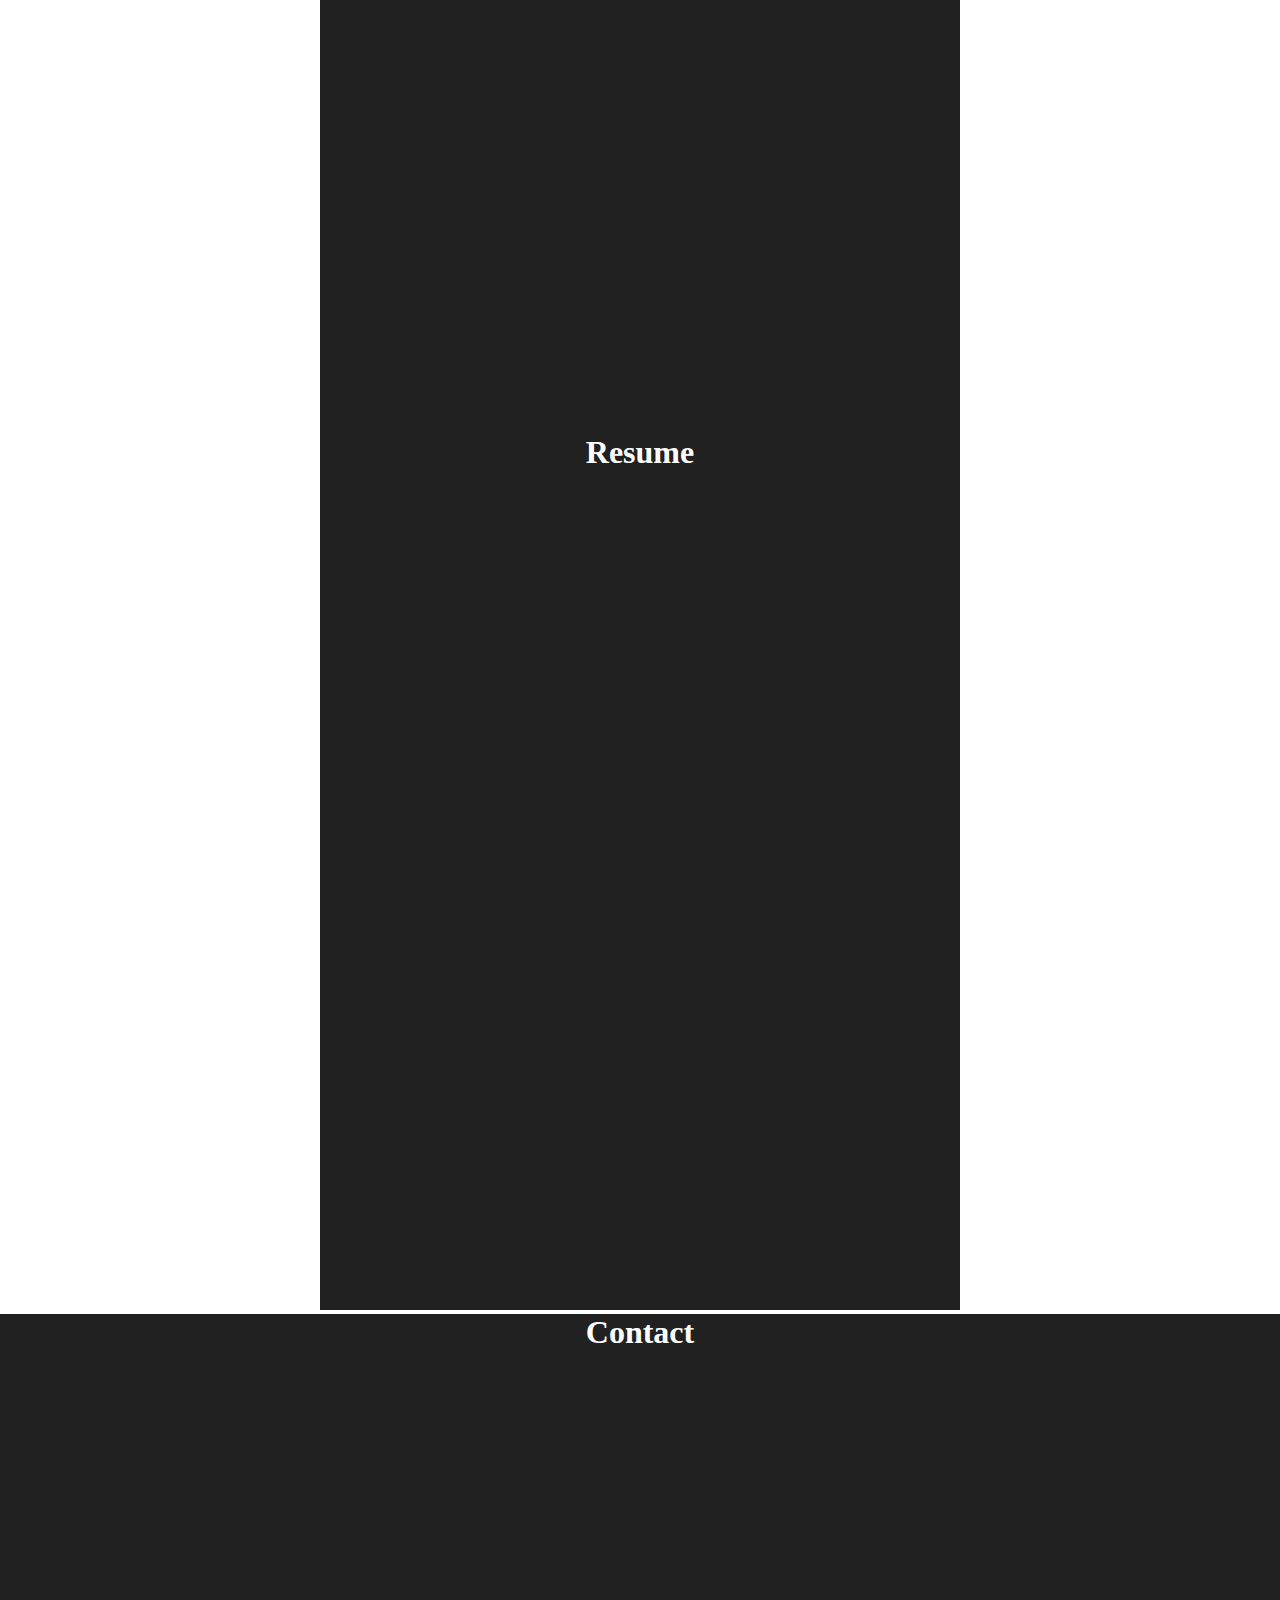
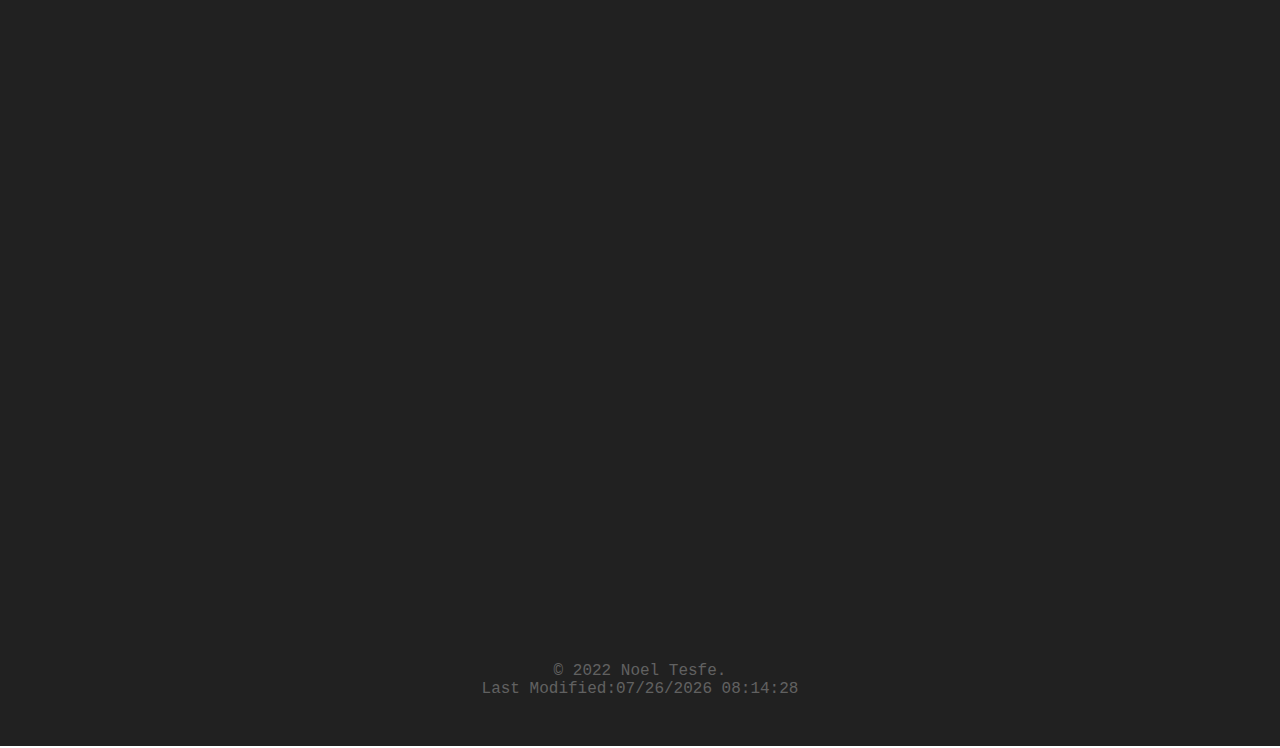
==== commit 1e50ef81: "update" ====
--- a/index.html
+++ b/index.html
@@ -25,7 +25,6 @@
   </head>
   <body>
     <div class="container">
-
       <input type="checkbox" class="checkbox" id="click" hidden />
       <!-- menu-bar starts here -->
       <div class="menu-bar">
@@ -56,25 +55,18 @@
         <div class="navigation-pane">
           <ul class="navigation-list">
             <li class="navigation-item navigation-link" data-id="home">
-              <!-- <a href="index.html" class="navigation-link">Home</a> -->
               Home
             </li>
-            <li class="navigation-item navigation-link" data-id="experience">
-              <!-- <a href="#experience" class="navigation-link">Experience</a> -->
-              Experience
-            </li>
-
             <li class="navigation-item navigation-link" data-id="projects">
-              <!-- <a href="#about" class="navigation-link">AboutMe</a> -->
               Projects
             </li>
-
             <li class="navigation-item navigation-link" data-id="about">
-              <!-- <a href="#about" class="navigation-link">AboutMe</a> -->
               About me
             </li>
+            <li class="navigation-item navigation-link" data-id="resume">
+              Resume
+            </li>
             <li class="navigation-item navigation-link" data-id="contact">
-              <!-- <a href="#contact" class="navigation-link">Contact</a> -->
               Contact
             </li>
           </ul>
@@ -142,6 +134,9 @@
         <a href="https://noel189.github.io/SB_Project/">BeautySaloon</a>
       </div>
       <!-- projects ends here -->
+      <div class="projects" id="resume">
+        <h1>Resume</h1>
+      </div>
 
       <!-- contact me starts here -->
       <div class="contact-me" id="contact">
@@ -166,7 +161,7 @@
     </div>
     <!-- footer ends here -->
     <script>
-      document.querySelector("#last-modified").innerHTML +=
+      document.querySelector('#last-modified').innerHTML +=
         document.lastModified;
     </script>
   </body>
--- a/css/style.css
+++ b/css/style.css
@@ -18,6 +18,7 @@
     .menu-bar{
         position: fixed;
         width: 100vw;
+        height: 5rem;
         display: flex;
         justify-content: space-between;
         align-items: center;
@@ -106,9 +107,10 @@
     
     
     .navigation-bar{
+        /* margin-top: 5rem; */
         position: fixed;
         width: 8rem;
-        height:100%;
+        height:100vh; 
         background-color: #212121;
         font-size: 1.5rem;
         left: -10rem;
@@ -117,14 +119,14 @@
     }
     
     .navigation-pane{
-        margin-top: 13rem;
+        margin-top: 1.3rem;
     }
     
     .navigation-list{
         display: flex;
-        height: 20rem;
+        height: 100vh;
         flex-direction: column;
-        justify-content: space-between;
+        justify-content: space-around;
         align-items: center;
         list-style: none;
     }
@@ -319,7 +321,15 @@
         margin-top: 3rem;
         padding: 1rem;
     }
-
+    .projects{
+        width: 200px;
+        margin-top: .1rem;
+        padding: 1.5rem;
+        height: 100vh;
+        background-color: #160865;
+        color: #fff;
+        margin: 0 auto;
+    }
     .contact-me{
         margin-top: .1rem;
         display: flex;
@@ -365,7 +375,7 @@
 }
 
 
-
+/* desktop design */
 
 @media screen and (min-width:800px) {
     @import url('https://fonts.googleapis.com/css2?family=Dancing+Script&family=Overpass+Mono:wght@300&family=Roboto&display=swap');
@@ -386,6 +396,7 @@
     /* menu bar starts here */
     .menu-bar{
         position: fixed;
+        height: 5rem;
         width: 100vw;
         display: flex;
         justify-content: space-between;
@@ -476,8 +487,9 @@
     
     .navigation-bar{
         position: fixed;
+        /* margin-top: 5rem; */
         width: 8rem;
-        height:100%;
+        height:100vh;
         background-color: #212121;
         font-size: 1.5rem;
         left: -10rem;
@@ -486,14 +498,14 @@
     }
     
     .navigation-pane{
-        margin-top: 13rem;
+        margin-top: 1.3rem;
     }
     
     .navigation-list{
         display: flex;
-        height: 20rem;
+        height: 100vh;
         flex-direction: column;
-        justify-content: space-between;
+        justify-content: space-around;
         align-items: center;
         list-style: none;
     }
@@ -709,6 +721,18 @@
     .experience ul li{
        margin-bottom: .3rem;
     }
+    .projects{
+        /* margin-top: 1.3rem; */
+        padding: 1.5rem;
+        height: 100vh;
+        background-color: #212121;
+        color: #fff;
+        width: 50%;
+        margin: 0 auto;
+    }
+       .projects h1{
+        text-align: center;
+       }
     .contact-me{
         margin-top: .3rem;
         display: flex;
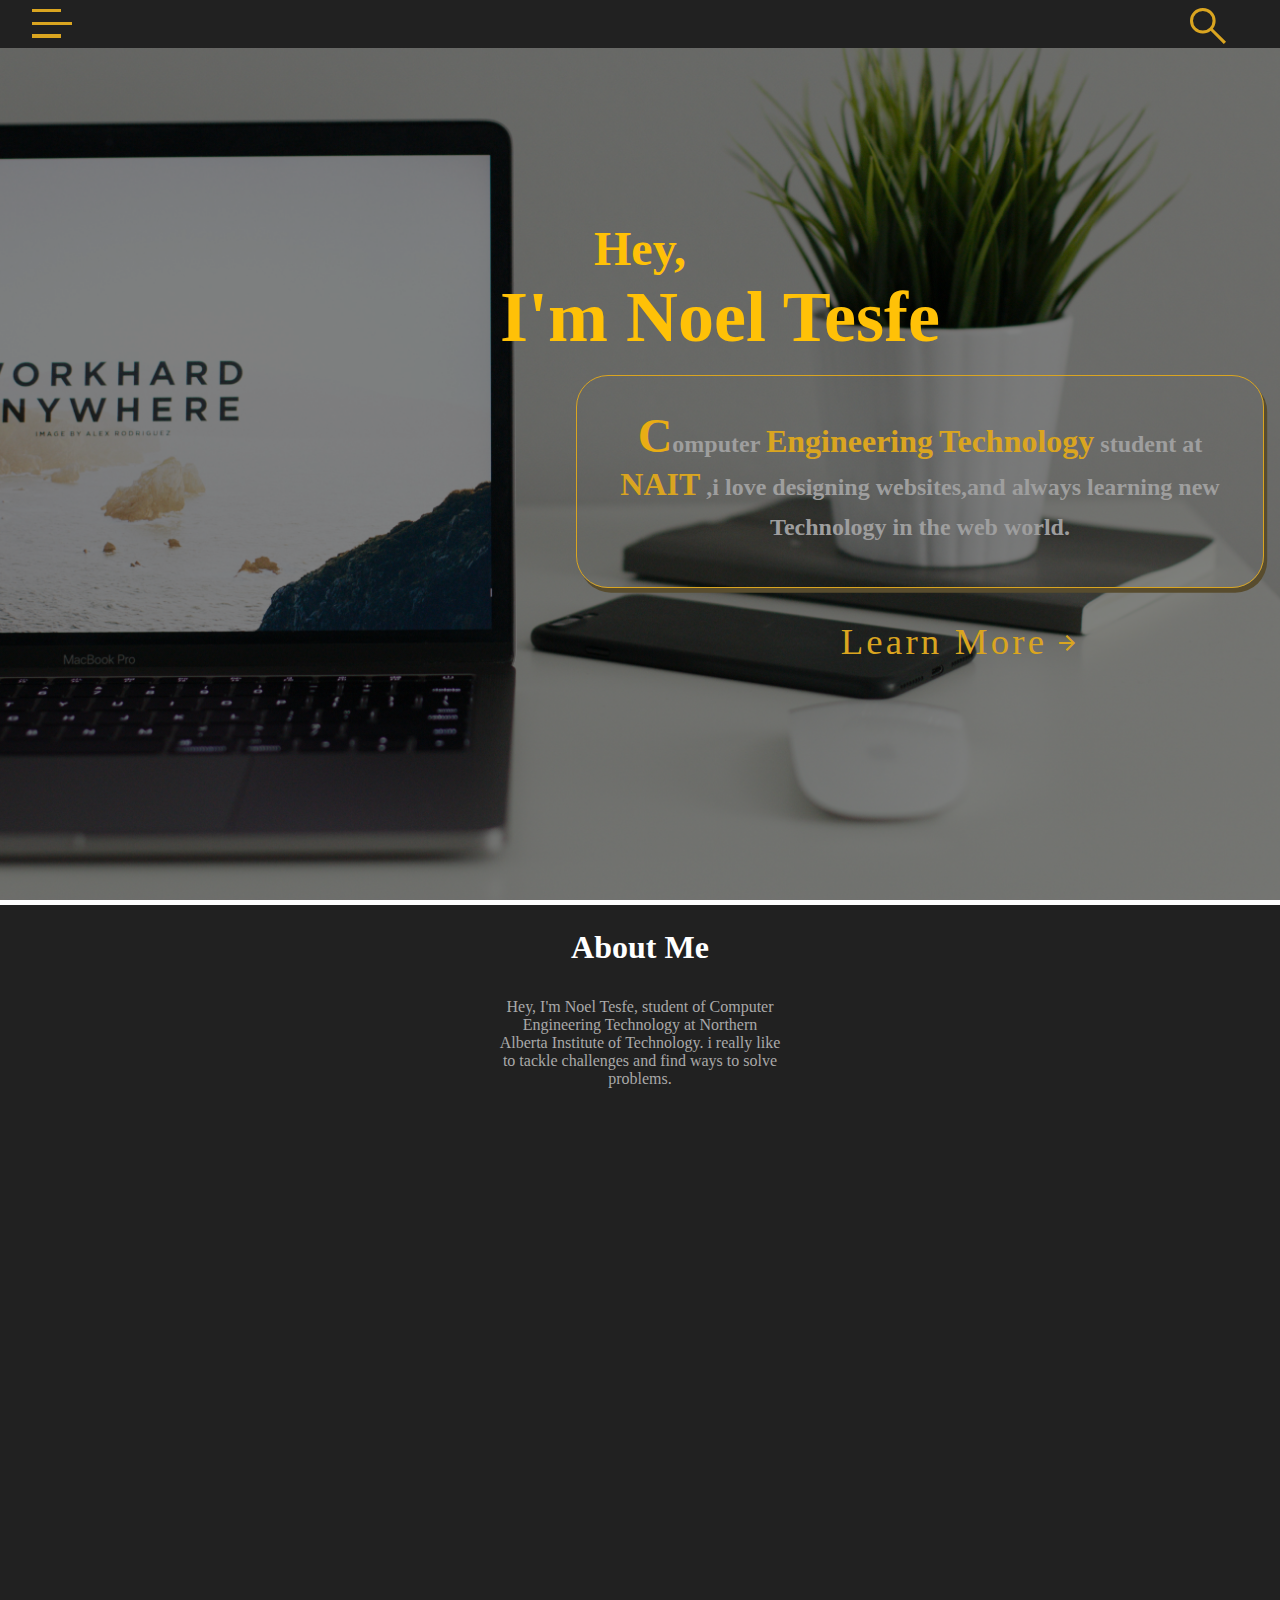
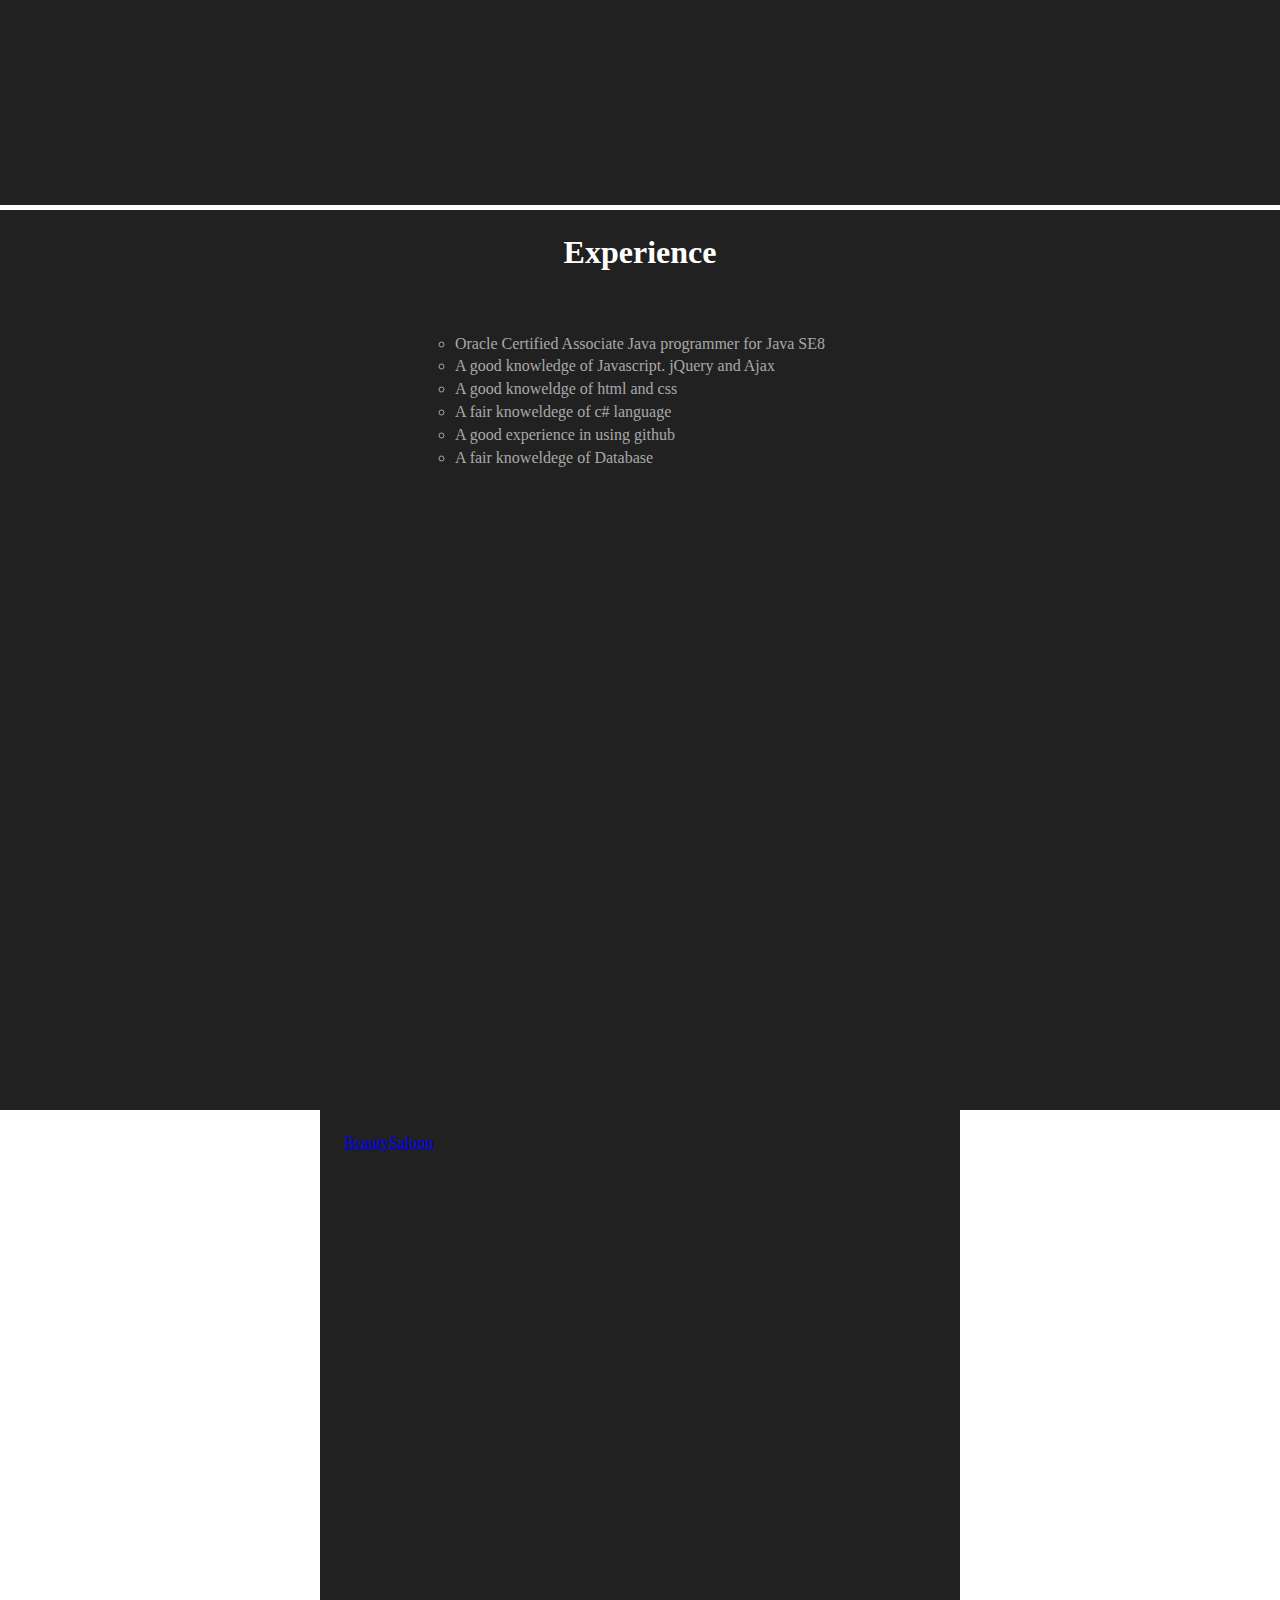
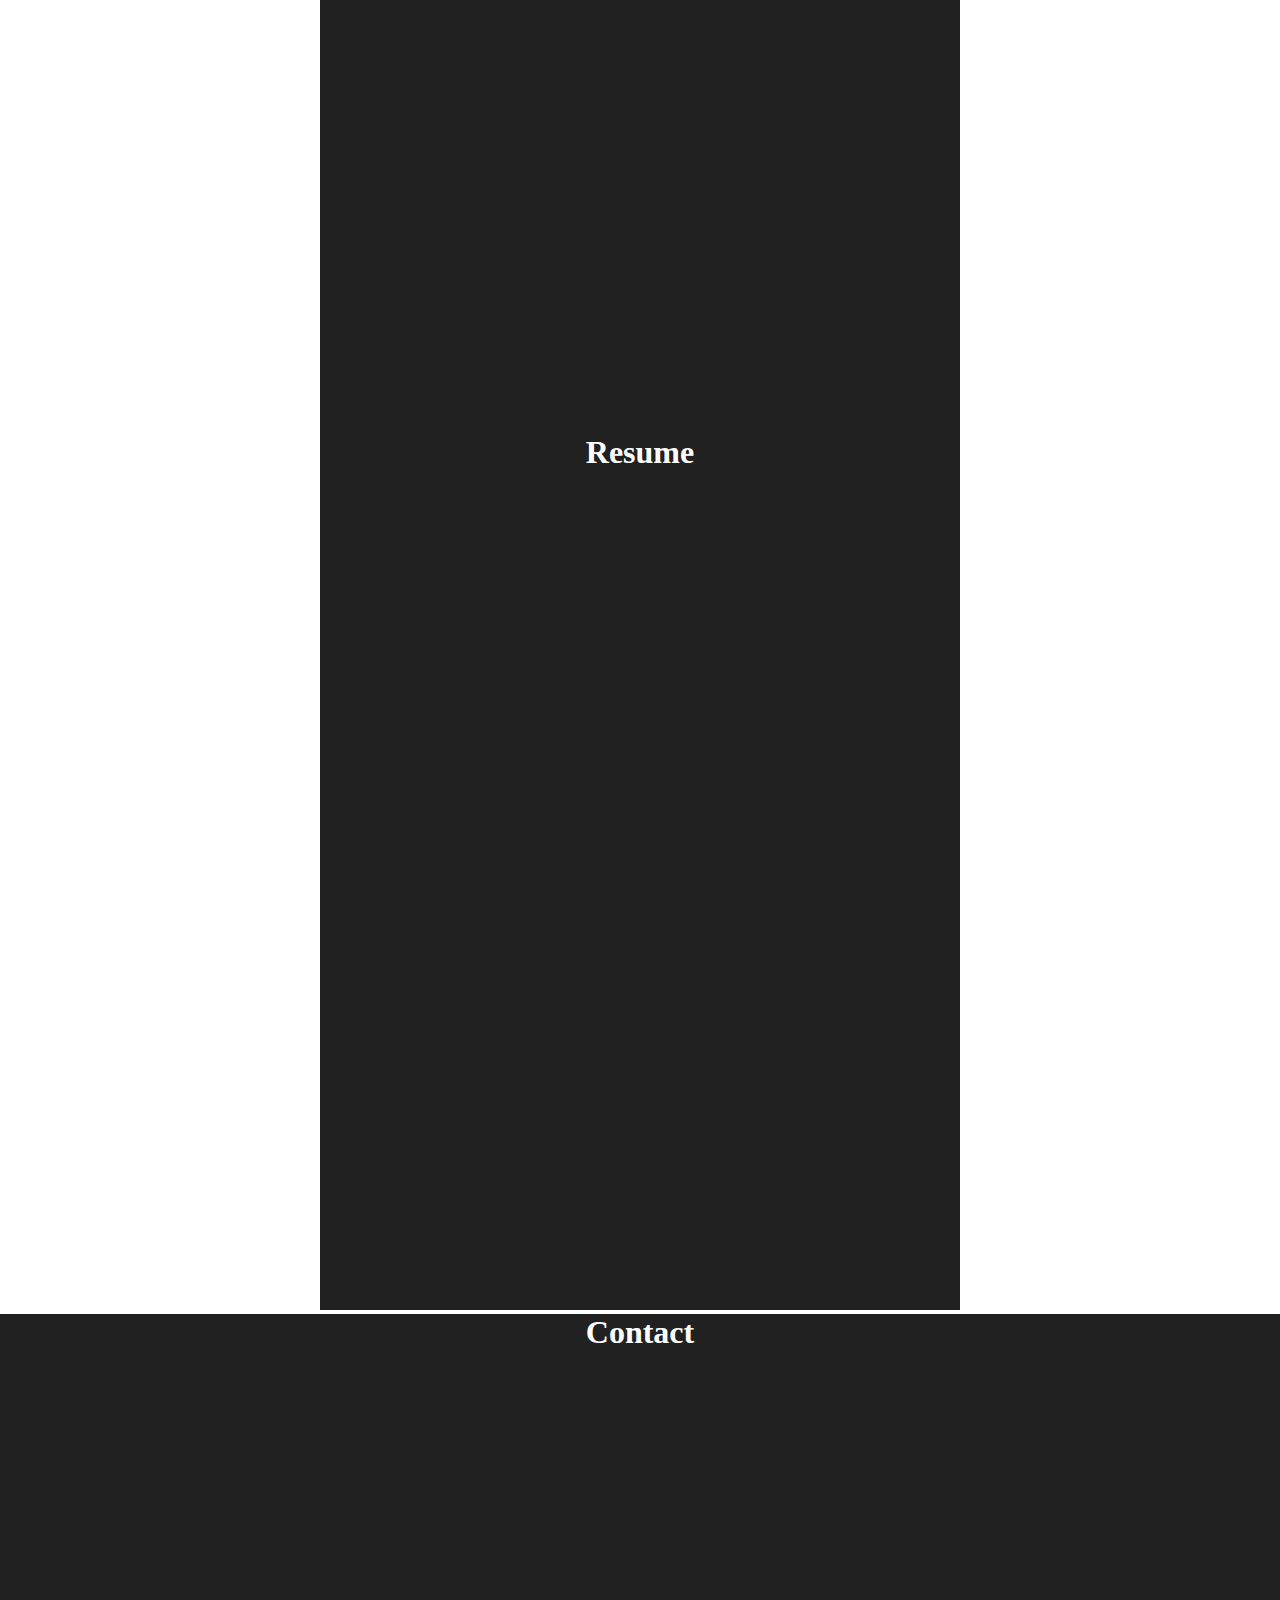
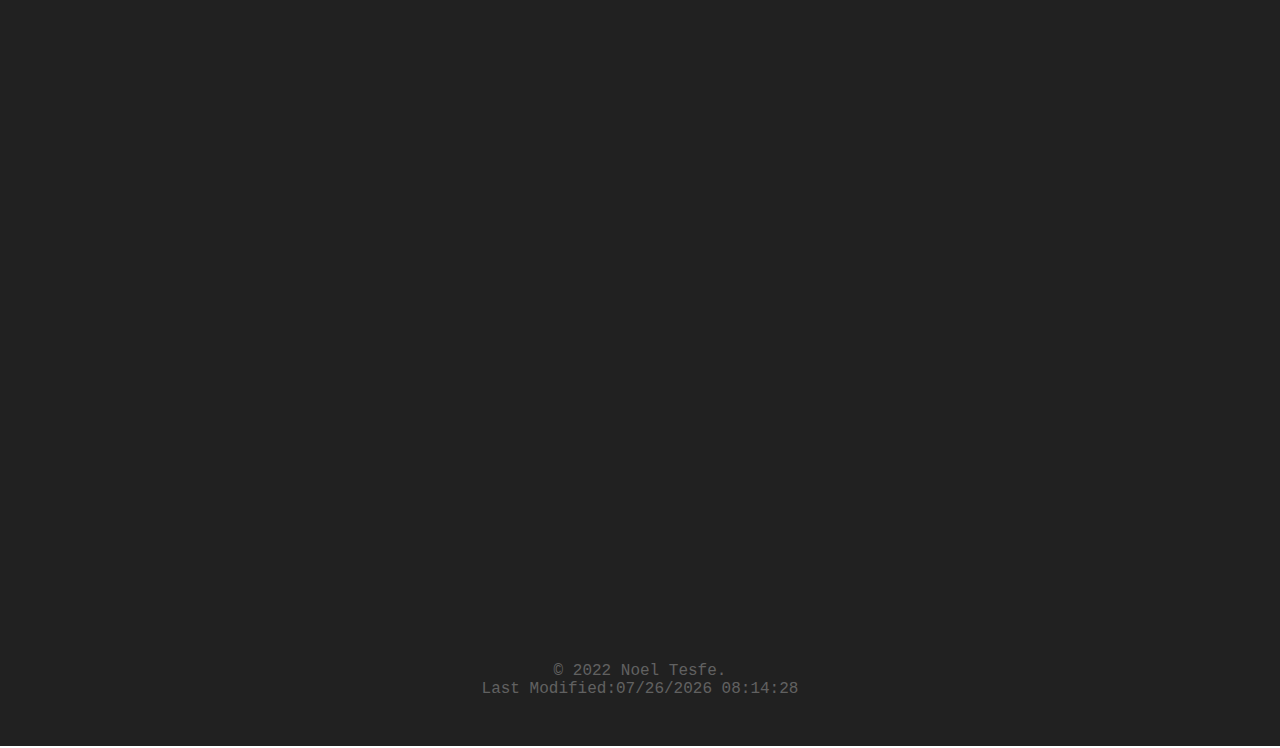
==== commit f0ccedb0: "update" ====
--- a/index.html
+++ b/index.html
@@ -86,7 +86,7 @@
               <span class="deco">Technology</span>
             </strong>
             student at <span>NAIT</span> ,i love designing websites,and always
-            try to explore new tricks in the web world.
+           learning new Technology in the web world.
           </p>
         </div>
 
--- a/css/style.css
+++ b/css/style.css
@@ -18,7 +18,7 @@
     .menu-bar{
         position: fixed;
         width: 100vw;
-        height: 5rem;
+        height: 3rem;
         display: flex;
         justify-content: space-between;
         align-items: center;
@@ -107,7 +107,7 @@
     
     
     .navigation-bar{
-        /* margin-top: 5rem; */
+        margin-top: 3rem;
         position: fixed;
         width: 8rem;
         height:100vh; 
@@ -119,12 +119,14 @@
     }
     
     .navigation-pane{
-        margin-top: 1.3rem;
+        /* margin-top: 1.3rem; */
+        height: 100%;
     }
     
     .navigation-list{
-        display: flex;
-        height: 100vh;
+        margin-top: 6rem;
+        display:flex;
+        height: 25rem;
         flex-direction: column;
         justify-content: space-around;
         align-items: center;
@@ -396,7 +398,7 @@
     /* menu bar starts here */
     .menu-bar{
         position: fixed;
-        height: 5rem;
+        height: 3rem;
         width: 100vw;
         display: flex;
         justify-content: space-between;
@@ -487,7 +489,7 @@
     
     .navigation-bar{
         position: fixed;
-        /* margin-top: 5rem; */
+        margin-top: 3rem;
         width: 8rem;
         height:100vh;
         background-color: #212121;
@@ -497,13 +499,15 @@
         opacity: 0.8;
     }
     
-    .navigation-pane{
-        margin-top: 1.3rem;
-    }
+     .navigation-pane{
+        /* margin-top: 1.3rem; */
+        height: 100%;
+    } 
     
     .navigation-list{
-        display: flex;
-        height: 100vh;
+        margin-top: 6rem;
+        display:flex;
+        height: 25rem;
         flex-direction: column;
         justify-content: space-around;
         align-items: center;
